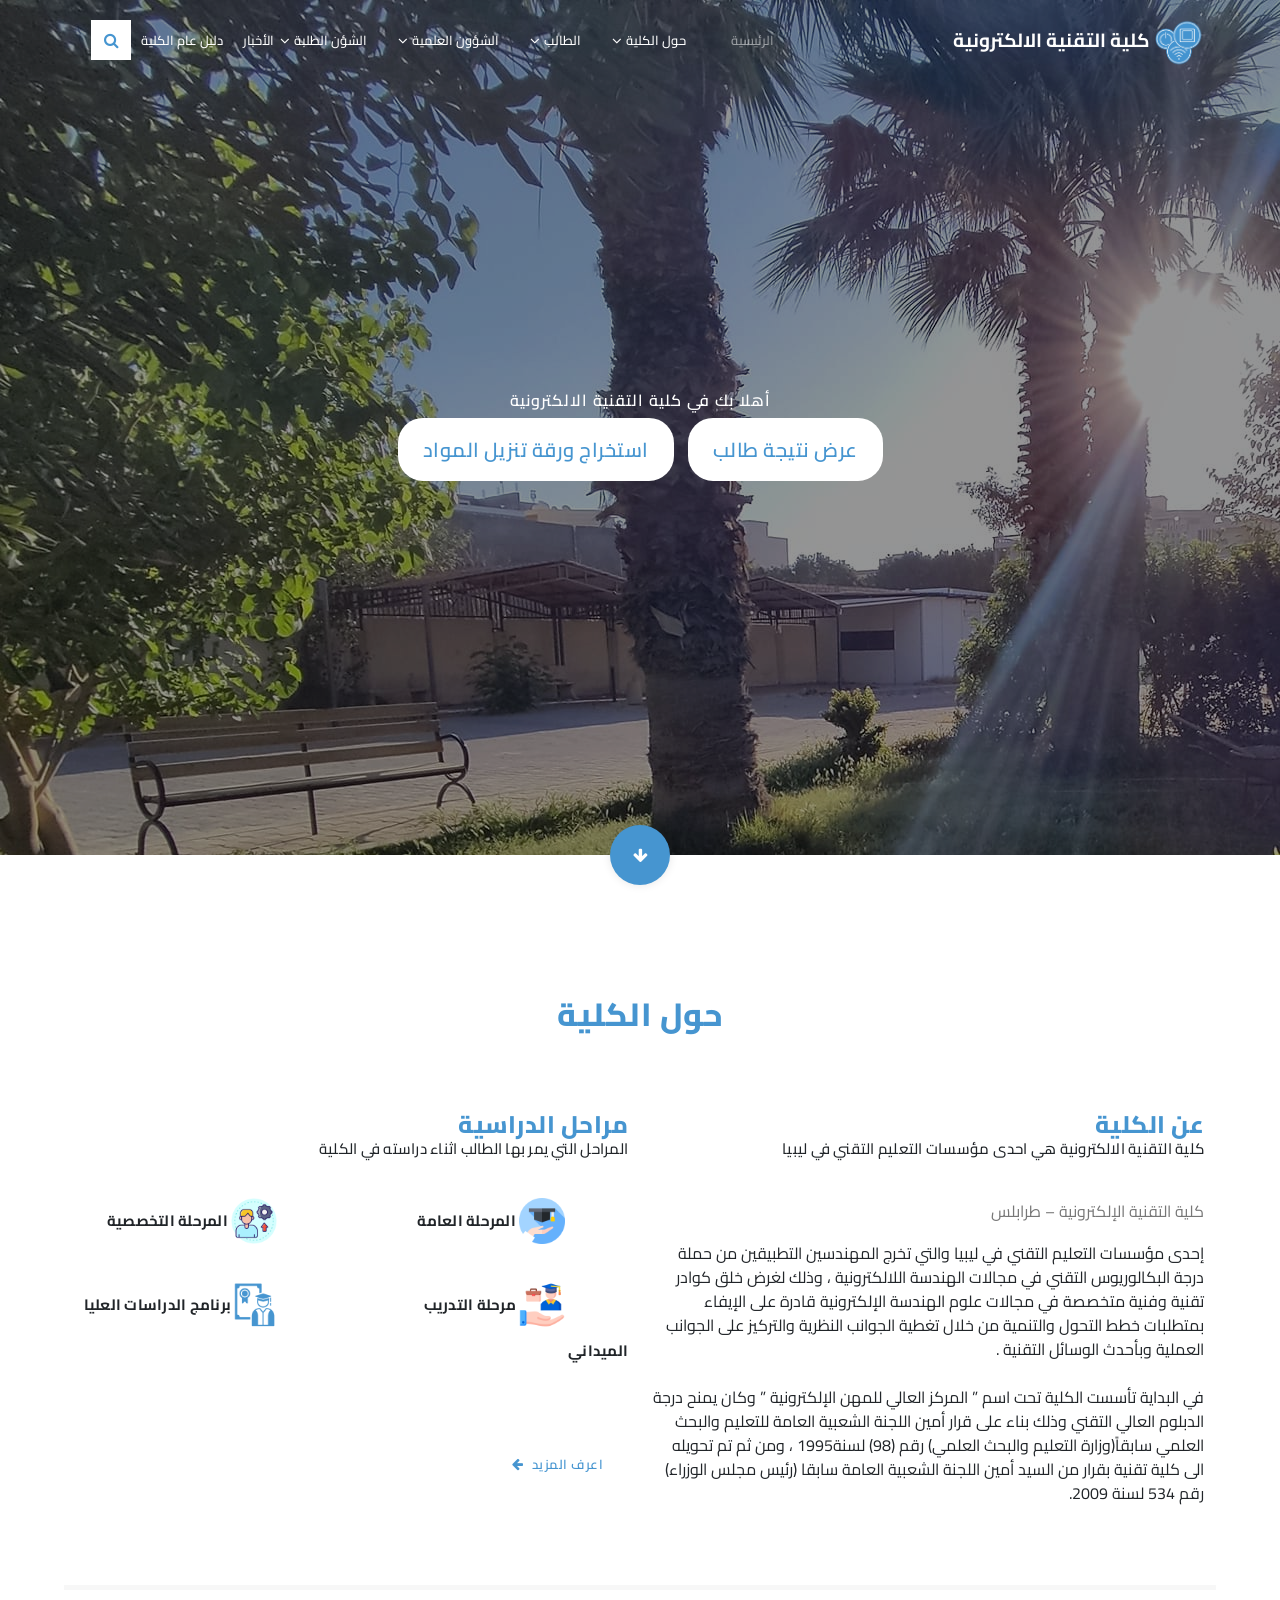
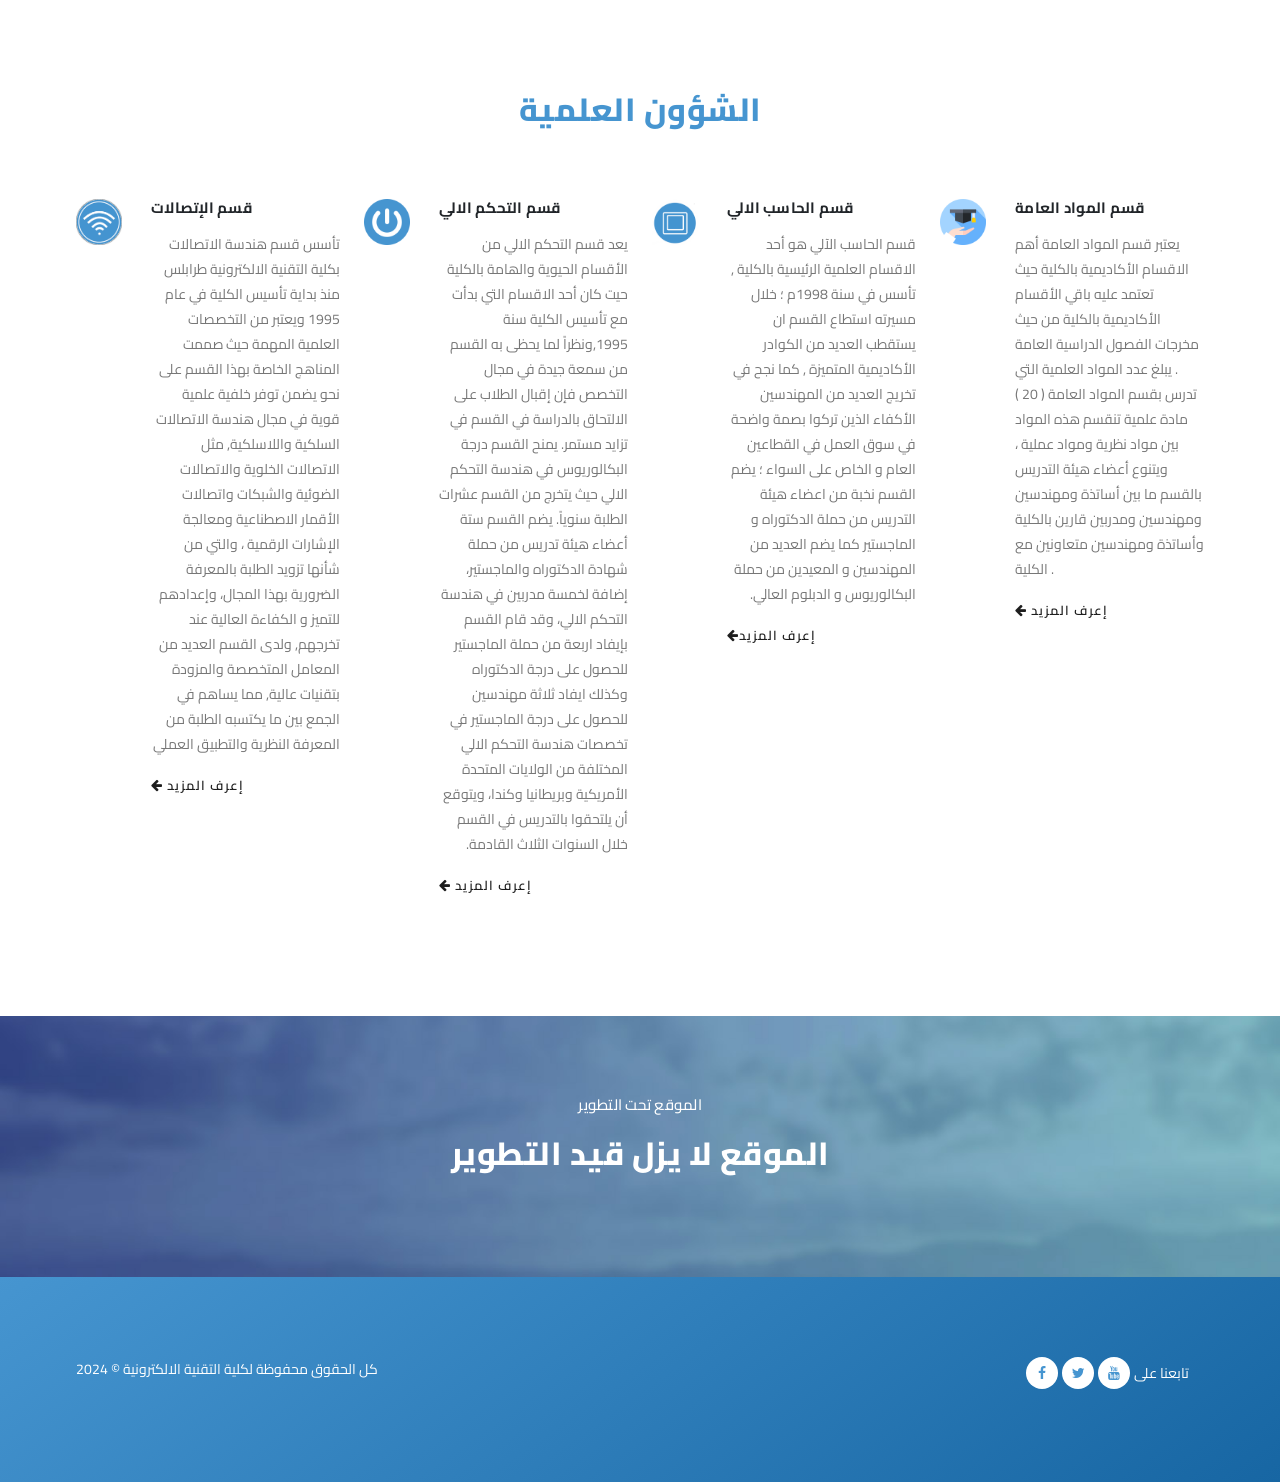
==== index.html @ 60a5c73d "upload the site to github" ====
<!DOCTYPE html>
<html lang="ar">
  <head>
    <meta charset="utf-8" />
    <meta name="viewport" content="width=device-width, initial-scale=1" />
    <meta http-equiv="x-ua-compatible" content="ie=edge" />

    <link
      rel="shortcut icon"
      href="./assets/images/deafult_images/cet_logo.ico"
      class="rounded-circle"
      type="image/x-icon" />
    <title>الصفحة الرئيسية</title>

    <!--  المهمة CSSملفات ال -->

    <link
      rel="stylesheet"
      type="text/css"
      href="./assets/css/font-awesome.css" />
    <link
      rel="stylesheet"
      type="text/css"
      href="./assets/css/bootstrap.min.css" />

    <link rel="stylesheet" href="./assets//css/owl-carousel.css" />
    <link rel="stylesheet" href="./assets//css/lightbox.css" />
    <link rel="stylesheet" href="./assets/css/style.css" />
  </head>

  <body>
    <style></style>
    <!-- بداية جزيئة الخاصة بتحميل الصفحة -->
    <div id="preloader">
      <div class="jumper">
        <div></div>
        <div></div>
        <div></div>
      </div>
    </div>

    <!-- و خاصية البحث  navbar بداية  -->
    <header class="header-area header-sticky">
      <div class="container">
        <div class="row">
          <div class="col-12">
            <nav class="main-nav">
              <!-- بداية القائمة  -->
              <!-- *****بداية اللوقو ***** -->
              <a href="index.html" class="logo">
                <img
                  src="./assets/images/deafult_images/cet_logo.png"
                  width="50"
                  class="p"
                  alt="شعار" />
                كلية التقنية الالكترونية
              </a>
              <!-- نهاية اللوقو -->
              <ul class="nav">
                <li class="scroll-to-section">
                  <a href="#top" class="active">الرئيسية</a>
                </li>
                <li class="submenu">
                  <a href="about.html">حول الكلية</a>
                  <ul>
                    <li><a href="#about">نبذة عن الكلية</a></li>
                    <li><a href="#projects">الكلية في صور</a></li>
                  </ul>
                </li>
                                <li class="submenu ml-5 mr-5">
                  <a href="#">الطالب</a>
                  <ul>
                    <li><a href="#"> عرض نتيجة طالب</a></li>
                    <li><a href="#">استخراج نموذج تنزيل المواد </a></li>
                  </ul>
                </li>

                <li class="submenu">
                  <a href="#">الشؤون العلمية</a>
                  <ul>
                    <li>
                      <a href="deparments-computer.html">قسم الحاسب الآلي</a>
                    </li>
                    <li>
                      <a href="deparments-control.html">قسم التحكم الآلي</a>
                    </li>
                    <li>
                      <a href="deparments-communications.html">قسم الإتصالات</a>
                    </li>
                    <li>
                      <a href="deparments-general.html">قسم المواد العامة</a>
                    </li>
                    <li>
                      <a href="deparments-grud.html"
                        >قسم المشاريع و التدريب الميداني</a
                      >
                    </li>
                  </ul>
                </li>
                <li class="submenu">
                  <a href="#">الشؤن الطلبة</a>
                  <ul>
                    <li>
                      <a href="about-students.html"
                        >تعريف بقسم الشؤون الطلابية</a
                      >
                    </li>

                    <li><a href="studentunion.html">إتحاد الطلبة</a></li>
                    <li><a href="GDSC.html"> نادي مطوري قوقل</a></li>
                    <li><a href="cetrobotics.html"> نادي الروبوتات</a></li>
                  </ul>
                </li>
                <li class="scroll-to-section">
                  <a href="news.html" class="">الأخبار</a>
                </li>
                <li class="scroll-to-section">
                  <a href="./assets/pdf/guide_lines.pdf" download
                    >دليل عام الكلية</a
                  >
                </li>

                <div class="search-icon">
                  <a href="#search"><i class="fa fa-search"></i></a>
                </div>
              </ul>
              <a class="menu-trigger">
                <span>Menu</span>
              </a>

              <!-- نهاية القائمة  -->
            </nav>
          </div>
        </div>
      </div>
    </header>
    <!-- بداية خاصية البحث -->

    <div id="search">
      <button type="button" class="close">×</button>
      <form action="#" method="get">
        <fieldset>
          <input
            type="search"
            name="q"
            placeholder="........ بحث"
            aria-label="Search through site content" />
        </fieldset>
        <fieldset>
          <button type="submit" class="main-button">بحث</button>
        </fieldset>
      </form>
    </div>
    <!-- نهاية خاصية البحث -->

    <!-- و خاصية البحث  navbar نهاية  -->

    <!--  بداية محتوى الرئيسي للصفحة  -->

    <!-- ***** بداية محتوى الصور المتحركة ***** -->
    <div class="main-banner header-text" id="top">
      <div class="Modern-Slider">
        <!-- Item -->
        <div class="item">
          <div class="img-fill">
            <img src="./assets/images/slide-11.jpg" alt="" loading="lazy" />
            <div class="img-overlay"></div>
            <div class="text-content">
              <h3>أهلا بك في كلية التقنية الالكترونية</h3>
              <a
                href="#"
                class="main-filled-button mt-3"
                >عرض نتيجة طالب</a
              >
              <a
                href="#"
                class="main-filled-button mt-3"
                >استخراج ورقة تنزيل المواد</a
              >
            </div>
          </div>
        </div>
        <!-- // Item -->
        <!-- Item -->
        <!-- <div class="item">
          <div class="img-fill">
            <img src="./assets/images/slide-14.jpg" alt="" />
            <div class="img-overlay"></div>
            <div class="text-content">
              <h3>أعرف المزيد عن الكلية</h3>
              <h5>كلية التقنية الالكترونية</h5>
              <a href="#about" class="main-filled-button">اعرف المزيد</a>
            </div>
          </div>
        </div> -->
        <!-- // Item -->
        <!-- Item -->
        <!-- <div class="item">
          <div class="img-fill">
            <img src="./assets/images/slide-10.jpg" alt="" />
            <div class="img-overlay"></div>
            <div class="text-content">
              <h3>كلية في صور</h3>
              <h5>تعرف على الكلية في الصور</h5>
              <a href="#projects" class="main-filled-button">اعرف المزيد</a>
            </div>
          </div>
        </div> -->
        <!-- // Item -->
      <!-- </div> -->
    </div>

    <div class="scroll-down scroll-to-section">
      <a href="#about"><i class="fa fa-arrow-down"></i></a>
    </div>
    <!-- ***** نهاية محتوى الصور المتحركة  ***** -->

    <!-- ***** بداية محتوى حول الكلية ***** -->
    <section class="section text-right" id="about" dir="rtl">
      <div class="container">
        <div class="section-heading text-center">
          <h2>حول الكلية</h2>
        </div>
        <br />
        <br />
        <div class="row">
          <div class="col-lg-6 col-md-6 col-xs-12">
            <div class="section-heading text-right">
              <h2 class="fs-4">عن الكلية</h2>
              <h6>
                كلية التقنية الالكترونية هي احدى مؤسسات التعليم التقني في ليبيا
              </h6>
            </div>
            <div class="right-text-content">
              <p class="text-inline">كلية التقنية الإلكترونية – طرابلس</p>
              إحدى مؤسسات التعليم التقني في ليبيا والتي تخرج المهندسين التطبيقين
              من حملة درجة البكالوريوس التقني في مجالات الهندسة اللالكترونية ،
              وذلك لغرض خلق كوادر تقنية وفنية متخصصة في مجالات علوم الهندسة
              الإلكترونية قادرة على الإيفاء بمتطلبات خطط التحول والتنمية من خلال
              تغطية الجوانب النظرية والتركيز على الجوانب العملية وبأحدث الوسائل
              التقنية .

              <br /><br />
              في البداية تأسست الكلية تحت اسم ” المركز العالي للمهن الإلكترونية
              ” وكان يمنح درجة الدبلوم العالي التقني وذلك بناء على قرار أمين
              اللجنة الشعبية العامة للتعليم والبحث العلمي سابقاً(وزارة التعليم
              والبحث العلمي) رقم (98) لسنة1995 ، ومن ثم تم تحويله الى كلية تقنية
              بقرار من السيد أمين اللجنة الشعبية العامة سابقا (رئيس مجلس
              الوزراء) رقم 534 لسنة 2009.
            </div>
          </div>
          <div class="col-lg-6 col-md-6 col-xs-12">
            <div class="left-text-content">
              <div class="row">
                <div class="section-heading text-right">
                  <h2 class="fs-4">مراحل الدراسية</h2>
                  <h6>المراحل التي يمر بها الطالب اثناء دراسته في الكلية</h6>
                </div>
                <div class="col-md-6 col-sm-6">
                  <div class="service-item">
                    <img src="./assets/images/graduation.png" alt="" />
                    <h4>‌ المرحلة العامة</h4>
                  </div>
                </div>
                <div class="col-md-6 col-sm-6">
                  <div class="service-item">
                    <img
                      src="./assets/images/personal-development.png"
                      alt="" />
                    <h4>‌ المرحلة التخصصية</h4>
                  </div>
                </div>
                <div class="col-md-6 col-sm-6">
                  <div class="service-item">
                    <img src="./assets/images/internship.png" alt="" />
                    <h4>‌ مرحلة التدريب الميداني</h4>
                  </div>
                </div>
                <div class="col-md-6 col-sm-6">
                  <div class="service-item">
                    <img src="./assets/images/graduate.png" alt="" />
                    <h4>برنامج الدراسات العليا</h4>
                  </div>
                </div>
                <div class="col-md-12">
                  <a href="about.html" class="main-button-icon">
                    اعرف المزيد <i class="fa fa-arrow-left"></i>
                  </a>
                </div>
              </div>
            </div>
          </div>
        </div>
      </div>
    </section>
    <!-- ***** بداية محتوى حول الكلية  ***** -->

    <!-- ***** بداية محتوى التخصصات الدراسية ***** -->
    <section class="section" id="features">
      <div class="container">
        <div class="section-heading text-center">
          <h2>الشؤون العلمية</h2>
        </div>
        <div class="row">
          <div
            class="col-lg-3 col-md-6 col-sm-12 col-xs-12"
            data-scroll-reveal="enter left move 30px over 0.6s after 0.4s">
            <div class="features-item">
              <div class="features-icon">
                <img src="./assets/images/comm_logo.png" alt="" />
              </div>
              <div class="features-content">
                <h4>قسم الإتصالات</h4>
                <p dir="rtl">
                  تأسس قسم هندسة الاتصالات بكلية التقنية الالكترونية طرابلس منذ
                  بداية تأسيس الكلية في عام 1995 ويعتبر من التخصصات العلمية
                  المهمة حيث صممت المناهج الخاصة بهذا القسم على نحو يضمن توفر
                  خلفية علمية قوية في مجال هندسة الاتصالات السلكية واللاسلكية,
                  مثل الاتصالات الخلوية والاتصالات الضوئية والشبكات واتصالات
                  الأقمار الاصطناعية ومعالجة الإشارات الرقمية ، والتي من شأنها
                  تزويد الطلبة بالمعرفة الضرورية بهذا المجال، وإعدادهم للتميز و
                  الكفاءة العالية عند تخرجهم, ولدى القسم العديد من المعامل
                  المتخصصة والمزودة بتقنيات عالية, مما يساهم في الجمع بين ما
                  يكتسبه الطلبة من المعرفة النظرية والتطبيق العملي
                </p>
                <a
                  href="deparments-communications.html"
                  class="text-button-icon">
                  <i class="fa fa-arrow-left"></i> إعرف المزيد
                </a>
              </div>
            </div>
          </div>
          <div
            class="col-lg-3 col-md-6 col-sm-12 col-xs-12"
            data-scroll-reveal="enter bottom move 30px over 0.6s after 0.4s">
            <div class="features-item">
              <div class="features-icon">
                <img src="./assets/images/contorl_logo.png" alt="" />
              </div>
              <div class="features-content">
                <h4>قسم التحكم الالي</h4>
                <p dir="rtl">
                  يعد قسم التحكم الالي من الأقسام الحيوية والھامة بالكلية حيت
                  كان أحد الاقسام التي بدأت مع تأسيس الكلية سنة 1995,ونظراً لما
                  يحظى به القسم من سمعة جيدة في مجال التخصص فإن إقبال الطلاب على
                  الالتحاق بالدراسة في القسم في تزايد مستمر. يمنح القسم درجة
                  البكالوريوس في هندسة التحكم الالي حيث يتخرج من القسم عشرات
                  الطلبة سنوياً. يضم القسم ستة أعضاء هيئة تدريس من حملة شهادة
                  الدكتوراه والماجستير، إضافة لخمسة مدربين في هندسة التحكم
                  الالي، وقد قام القسم بإيفاد اربعة من حملة الماجستير للحصول على
                  درجة الدكتوراه وكذلك ايفاد ثلاثة مهندسين للحصول على درجة
                  الماجستير في تخصصات هندسة التحكم الالي المختلفة من الولايات
                  المتحدة الأمريكية وبريطانيا وكندا، ويتوقع أن يلتحقوا بالتدريس
                  في القسم خلال السنوات الثلاث القادمة.
                </p>
                <a href="deparments-control.html" class="text-button-icon">
                  <i class="fa fa-arrow-left"></i> إعرف المزيد
                </a>
              </div>
            </div>
          </div>
          <div
            class="col-lg-3 col-md-6 col-sm-12 col-xs-12"
            data-scroll-reveal="enter right move 30px over 0.6s after 0.4s">
            <div class="features-item">
              <div class="features-icon">
                <img src="./assets/images/computer_deparment.png" alt="" />
              </div>
              <div class="features-content">
                <h4>قسم الحاسب الالي</h4>
                <p dir="rtl">
                  قسم الحاسب الآلي هو أحد الاقسام العلمية الرئيسية بالكلية ,
                  تأسس في سنة 1998م ؛ خلال مسيرته استطاع القسم ان يستقطب العديد
                  من الكوادر الأكاديمية المتميزة , كما نجح في تخريج العديد من
                  المهندسين الأكفاء الذين تركوا بصمة واضحة في سوق العمل في
                  القطاعين العام و الخاص على السواء ؛ يضم القسم نخبة من اعضاء
                  هيئة التدريس من حملة الدكتوراه و الماجستير كما يضم العديد من
                  المهندسين و المعيدين من حملة البكالوريوس و الدبلوم العالي.
                </p>
                <a href="deparments-computer.html" class="text-button-icon">
                  <i class="fa fa-arrow-left"></i>إعرف المزيد
                </a>
              </div>
            </div>
          </div>
          <div
            class="col-lg-3 col-md-6 col-sm-12 col-xs-12"
            data-scroll-reveal="enter right move 30px over 0.6s after 0.4s">
            <div class="features-item">
              <div class="features-icon">
                <img src="./assets/images/graduation.png" alt="" />
              </div>
              <div class="features-content">
                <h4>قسم المواد العامة</h4>
                <p>
                  يعتبر قسم المواد العامة أهم الاقسام الأكاديمية بالكلية حيث
                  تعتمد عليه باقي الأقسام الأكاديمية بالكلية من حيث مخرجات
                  الفصول الدراسية العامة . يبلغ عدد المواد العلمية التي تدرس
                  بقسم المواد العامة ( 20 ) مادة علمية تنقسم هذه المواد بين مواد
                  نظرية ومواد عملية ، ويتنوع أعضاء هيئة التدريس بالقسم ما بين
                  أساتذة ومهندسين ومهندسين ومدربين قارين بالكلية وأساتذة
                  ومهندسين متعاونين مع الكلية .
                </p>
                <a href="deparments-general.html" class="text-button-icon">
                  <i class="fa fa-arrow-left"></i> إعرف المزيد
                </a>
              </div>
            </div>
          </div>
        </div>
      </div>
    </section>
    <!-- ***** نهاية محتوى التخصصات الدراسية  ***** -->

    <!-- ***** بداية محتوى نشرة الكلية ***** -->
    <section class="section" id="subscribe">
      <div class="container">
        <div class="row">
          <div class="col-lg-8 offset-lg-2">
            <div class="section-heading">
              <h6>الموقع تحت التطوير</h6>
              <h2>الموقع لا يزل قيد التطوير </h2>
            </div>
          </div>
        </div>
      </div>
    </section>
    <!-- ***** نهاية محتوى نشرة الكلية ***** -->
    <!--
    
    <!-- ***** بداية محتوى الكلية في صور ***** -->
    <!-- <section class="section" id="projects">
      <div class="container">
        <div class="row" dir="rtl">
          <div class="col-lg-3">
            <div class="section-heading">
              <h2>الكلية في صور</h2>
            </div>
            <div class="filters">
              <ul>
                <li class="active" data-filter="*">كل الصور</li>
                <li data-filter=".des">الخارجية</li>
                <li data-filter=".dev">الداخلية</li>
                <li data-filter=".gra">المعامل</li>
                <li data-filter=".tsh">المكاتب</li>
              </ul>
            </div>
          </div>
          <div class="col-lg-9">
            <div class="filters-content">
              <div class="row grid">
                <div class="col-lg-4 col-md-4 col-sm-6 col-xs-12 all des">
                  <div class="item">
                    <a
                      href="./assets/images/slide-10.jpg"
                      data-lightbox="image-1"
                      data-title="كلية في صور"
                      ><img src="./assets/images/slide-10.jpg" alt=""
                    /></a>
                  </div>
                </div>
                <div class="col-lg-4 col-md-4 col-sm-6 col-xs-12 all des">
                  <div class="item">
                    <a
                      href="./assets/images/slide-11.jpg"
                      data-lightbox="image-1"
                      data-title="كلية في صور"
                      ><img src="./assets/images/slide-11.jpg" alt=""
                    /></a>
                  </div>
                </div>
                <div class="col-lg-4 col-md-4 col-sm-6 col-xs-12 all des">
                  <div class="item">
                    <a
                      href="./assets/images/slide-12.jpg"
                      data-lightbox="image-1"
                      data-title="كلية في صور"
                      ><img src="./assets/images/slide-12.jpg" alt=""
                    /></a>
                  </div>
                </div>
                <div class="col-lg-4 col-md-4 col-sm-6 col-xs-12 all des">
                  <div class="item">
                    <a
                      href="./assets/images/slide-13.jpg"
                      data-lightbox="image-1"
                      data-title="الكلية في صور "
                      ><img src="./assets/images/slide-13.jpg" alt=""
                    /></a>
                  </div>
                </div>
                <div class="col-lg-4 col-md-4 col-sm-6 col-xs-12 all des">
                  <div class="item">
                    <a
                      href="./assets/images/slide-14.jpg"
                      data-lightbox="image-1"
                      data-title="الكلية في صور"
                      ><img src="./assets/images/slide-14.jpg" alt=""
                    /></a>
                  </div>
                </div>
                <div class="col-lg-4 col-md-4 col-sm-6 col-xs-12 all des">
                  <div class="item">
                    <a
                      href="./assets/images/slide-15.jpg"
                      data-lightbox="image-1"
                      data-title="الكلية في الصور"
                      ><img src="./assets/images/slide-15.jpg" alt=""
                    /></a>
                  </div>
                </div>
                <div class="col-lg-4 col-md-4 col-sm-6 col-xs-12 all des">
                  <div class="item">
                    <a
                      href="./assets/images/slide-16.jpg"
                      data-lightbox="image-1"
                      data-title="الكلية في صور"
                      ><img src="./assets/images/slide-16.jpg" alt=""
                    /></a>
                  </div>
                </div>
                <div class="col-lg-4 col-md-4 col-sm-6 col-xs-12 all des">
                  <div class="item">
                    <a
                      href="./assets/images/slide-08.jpg"
                      data-lightbox="image-1"
                      data-title="الكلية في الصور"
                      ><img src="./assets/images/slide-08.jpg" alt=""
                    /></a>
                  </div>
                </div>
                <div class="col-lg-4 col-md-4 col-sm-6 col-xs-12 all dev">
                  <div class="item">
                    <a
                      href="./assets/images/library-3.jpg"
                      data-lightbox="image-1"
                      data-title="الكلية في الصور"
                      ><img src="./assets/images/library-3.jpg" alt=""
                    /></a>
                  </div>
                </div>
                <div class="col-lg-4 col-md-4 col-sm-6 col-xs-12 all dev">
                  <div class="item">
                    <a
                      href="./assets/images/inside-1.jpg"
                      data-lightbox="image-1"
                      data-title="الكلية في الصور"
                      ><img src="./assets/images/inside-1.jpg" alt=""
                    /></a>
                  </div>
                </div>
                <div class="col-lg-4 col-md-4 col-sm-6 col-xs-12 all gra">
                  <div class="item">
                    <a
                      href="./assets/images/lap-1.jpg"
                      data-lightbox="image-1"
                      data-title="الكلية في الصور"
                      ><img src="./assets/images/lap-1.jpg" alt=""
                    /></a>
                  </div>
                </div>
                <div class="col-lg-4 col-md-4 col-sm-6 col-xs-12 all gra">
                  <div class="item">
                    <a
                      href="./assets/images/lap-2.jpg"
                      data-lightbox="image-1"
                      data-title="الكلية في الصور"
                      ><img src="./assets/images/lap-2.jpg" alt=""
                    /></a>
                  </div>
                </div>
                <div class="col-lg-4 col-md-4 col-sm-6 col-xs-12 all tsh">
                  <div class="item">
                    <a
                      href="./assets/images/office-1.jpg"
                      data-lightbox="image-1"
                      data-title="الكلية في الصور"
                      ><img src="./assets/images/office-1.jpg" alt=""
                    /></a>
                  </div>
                </div>
                <div class="col-lg-4 col-md-4 col-sm-6 col-xs-12 all tsh">
                  <div class="item">
                    <a
                      href="./assets/images/office-2.jpg"
                      data-lightbox="image-1"
                      data-title="الكلية في الصور"
                      ><img src="./assets/images/office-2.jpg" alt=""
                    /></a>
                  </div>
                </div>
                <div class="col-lg-4 col-md-4 col-sm-6 col-xs-12 all tsh">
                  <div class="item">
                    <a
                      href="./assets/images/office-3.jpg"
                      data-lightbox="image-1"
                      data-title="الكلية في الصور"
                      ><img src="./assets/images/office-3.jpg" alt=""
                    /></a>
                  </div>
                </div>
                <div class="col-lg-4 col-md-4 col-sm-6 col-xs-12 all tsh">
                  <div class="item">
                    <a
                      href="./assets/images/office-4.jpg"
                      data-lightbox="image-1"
                      data-title="الكلية في الصور"
                      ><img src="./assets/images/office-4.jpg" alt=""
                    /></a>
                  </div>
                </div>
                <div class="col-lg-4 col-md-4 col-sm-6 col-xs-12 all tsh">
                  <div class="item">
                    <a
                      href="./assets/images/office-5.jpg"
                      data-lightbox="image-1"
                      data-title="الكلية في الصور"
                      ><img src="./assets/images/office-5.jpg" alt=""
                    /></a>
                  </div>
                </div>
              </div>
            </div>
          </div>
        </div>
      </div>
    </section> -->
    <!-- ***** نهاية محتوى الكلية في صور ***** -->

    <!-- ***** بداية محتوى الاخبار ***** -->
    <!-- <section class="section" id="news">
      <div class="container">
        <div class="row">
          <div class="col-lg-12">
            <div class="section-heading">
              <h6>الاخبار</h6>
              <h2>اخر الاخبار</h2>
            </div>
          </div>
          <div
            class="col-lg-12 col-md-12 col-sm-12 mobile-bottom-fix-big"
            data-scroll-reveal="enter left move 30px over 0.6s after 0.4s">
            <div class="owl-carousel owl-theme">
              <a href="news-page.html">
                <div class="item author-item">
                  <div class="member-thumb">
                    <img src="./assets/images/news/news-1.jpg" alt="" />
                    <div class="hover-effect">
                      <div class="hover-content">
                        <ul>
                          <h2 class="text-white">الاطلاع على الخبر</h2>
                        </ul>
                      </div>
                    </div>
                  </div>
                  <h4>إعلان امتحان تصميم مواقع الويب</h4>
                  <span style="font-size: 20px">
                    اعلان قسم الدراسة و الامتحانات يعلن عن موعد امتحان النصفي
                    لمادة تصميم مواقع الويب
                  </span>
                </div>
              </a>
              <a href="news-page.html">
                <div class="item author-item">
                  <div class="member-thumb">
                    <img src="./assets/images/news/news-2.jpg" alt="" />
                    <div class="hover-effect">
                      <div class="hover-content">
                        <ul>
                          <h2 class="text-white">الاطلاع على الخبر</h2>
                        </ul>
                      </div>
                    </div>
                  </div>
                  <h4>إعلان الحضور</h4>
                  <span style="font-size: 20px">
                    على الطلبة المدرجة أرقام قيدهم ضرورة الحضور لقسم التحكم
                    الالي السبت 31/8/2024 الساعة 12:00 صباحا
                  </span>
                </div>
              </a>
              <a href="news-page.html">
                <div class="item author-item">
                  <div class="member-thumb">
                    <img src="./assets/images/news/news-3.jpg" alt="" />
                    <div class="hover-effect">
                      <div class="hover-content">
                        <ul>
                          <h2 class="text-white">الاطلاع على الخبر</h2>
                        </ul>
                      </div>
                    </div>
                  </div>
                  <h4>إعلان المحاضرة</h4>
                  <span style="font-size: 20px"> </span>
                </div>
              </a>
            </div>
          </div>
        </div>
      </div>
    </section> -->
    <!-- ***** نهاية محتوى الاخبار ***** -->

    <!-- ***** بداية محتوى اتصل بنا ***** -->
    <!-- <section class="section" id="contact-us">
      <div class="container">
        <div class="row" dir="rtl">
          <div class="col-lg-4 col-md-4 col-xs-12">
            <div class="left-text-content">
              <div class="section-heading">
                <h6>إتصل بنا</h6>
                <h2>لا تتردد في البقاء على اتصال معنا</h2>
              </div>
              <ul class="contact-info">
                <li>
                  1638 360 21 +218
                  <img src="./assets/images/contact-us.png" alt="" />
                </li>
                <li>
                  info@cet.edu.ly
                  <img src="./assets/images/mail.png" alt="" />
                </li>
                <li>
                  cet.edu.ly
                  <a href="https://cet.edu.ly/"
                    ><img src="./assets/images/world-wide-web.png" alt=""
                  /></a>
                </li>
              </ul>
            </div>
          </div>
          <div class="col-lg-8 col-md-8 col-xs-12">
            <div class="contact-form">
              <form id="contact" action="" method="get">
                <div class="row">
                  <div class="col-md-6 col-sm-12">
                    <fieldset>
                      <input
                        name="name"
                        type="text"
                        id="name"
                        placeholder="الرجاء الادخال اسمك"
                        required="" />
                    </fieldset>
                  </div>
                  <div class="col-md-6 col-sm-12">
                    <fieldset>
                      <input
                        name="phone"
                        type="text"
                        id="phone"
                        placeholder="الرجاء ادخال رقم الهاتفك"
                        required="" />
                    </fieldset>
                  </div>
                  <div class="col-md-6 col-sm-12">
                    <fieldset>
                      <input
                        name="email"
                        type="email"
                        placeholder="بريدك الالكتروني"
                        required="" />
                    </fieldset>
                  </div>
                  <div class="col-md-6 col-sm-12">
                    <fieldset>
                      <input
                        name="subject"
                        type="text"
                        id="subject"
                        placeholder="عنوان الرسالة" />
                    </fieldset>
                  </div>
                  <div class="col-lg-12">
                    <fieldset>
                      <textarea
                        name="message"
                        rows="6"
                        id="message"
                        placeholder="محتوى الرسالة"
                        required=""></textarea>
                    </fieldset>
                  </div>
                  <div class="col-lg-12">
                    <fieldset>
                      <button type="submit" class="main-button-icon">
                        إرسال الان <i class="fa fa-arrow-left"></i>
                      </button>
                    </fieldset>
                  </div>
                </div>
              </form>
            </div>
          </div>
        </div>
      </div>
    </section> -->
    <!-- ***** نهاية محتوى اتصل بنا ***** -->
    
    <!-- نهاية محتوى الرئيسي للصفحة  -->

    <!-- بداية الفوتر  -->
    <footer>
      <div class="container">
        <div class="row">
          <div class="col-lg-6 col-xs-12">
            <div class="left-text-content">
              <p>
                كل الحقوق محفوظة لكلية التقنية الالكترونية &copy;
                <a rel="nofollow noopener" href="https://facebook.com">2024</a>
              </p>
            </div>
          </div>
          <div class="col-lg-6 col-xs-12">
            <div class="right-text-content">
              <ul class="social-icons">
                <li>
                  <a rel="nofollow" href="https://www.facebook.com/cet.edu.ly"
                    ><i class="fa fa-facebook"></i
                  ></a>
                </li>
                <li>
                  <a rel="nofollow" href="#"><i class="fa fa-twitter"></i></a>
                </li>
                <li>
                  <a
                    rel="nofollow"
                    href="https://www.youtube.com/@cetonlinelectures9037/featured"
                    ><i class="fa fa-youtube"></i
                  ></a>
                </li>
                <li>
                  <p>تابعنا على</p>
                </li>
              </ul>
            </div>
          </div>
        </div>
      </div>
    </footer>
    <!-- نهاية الفوتر -->

    <!--بداية النافذة الخاصة لتسجيل الدخول-->
    <div
      class="modal fade"
      id="loginModal"
      tabindex="-1"
      aria-labelledby="loginModalLabel"
      aria-hidden="true">
      <div class="modal-dialog modal-dialog-centered modal-xl">
        <div class="modal-content card border-light-subtle shadow-sm" dir="rtl">
          <div class="row g-0">
            <div
              class="col-12 col-md-6 d-flex align-items-center justify-content-center">
              <div class="col-12 col-lg-11 col-xl-10">
                <div class="card-body p-3 p-md-4 p-xl-5">
                  <div class="row">
                    <div class="col-12">
                      <div class="mb-5">
                        <div class="text-center mb-4">
                          <a href="#!">
                            <img
                              src="./assets/images/cet_logo_banner.png"
                              alt="شعار الكلية"
                              width="100%"
                              height="100%" />
                          </a>
                        </div>
                        <h4 class="text-center">اهلا بعودتك من جديد</h4>
                      </div>
                    </div>
                  </div>
                  <div class="row">
                    <div class="col-12">
                      <div class="d-flex gap-3 flex-column">
                        <a href="#!" class="btn btn-lg btn-outline-dark">
                          <span class="ms-2 fs-6">التسجيل عن طريق جوجل </span>
                          <svg
                            xmlns="http://www.w3.org/2000/svg"
                            width="16"
                            height="16"
                            fill="currentColor"
                            class="bi bi-google"
                            viewBox="0 0 16 16">
                            <path
                              d="M15.545 6.558a9.42 9.42 0 0 1 .139 1.626c0 2.434-.87 4.492-2.384 5.885h.002C11.978 15.292 10.158 16 8 16A8 8 0 1 1 8 0a7.689 7.689 0 0 1 5.352 2.082l-2.284 2.284A4.347 4.347 0 0 0 8 3.166c-2.087 0-3.86 1.408-4.492 3.304a4.792 4.792 0 0 0 0 3.063h.003c.635 1.893 2.405 3.301 4.492 3.301 1.078 0 2.004-.276 2.722-.764h-.003a3.702 3.702 0 0 0 1.599-2.431H8v-3.08h7.545z" />
                          </svg>
                        </a>
                      </div>
                      <p class="text-center mt-4 mb-5">
                        او قم بتسجيل الدخول عبر
                      </p>
                    </div>
                  </div>
                  <form action="" method="POST">
                    <p class="hidden" id="stautsMsg"></p>
                    <div class="row gy-3 overflow-hidden">
                      <div class="col-12">
                        <div class="form-floating mb-3">
                          <input
                            type="text"
                            class="form-control"
                            name="username"
                            id="username"
                            placeholder="Mohamed_20"
                            required />
                          <label for="username" class="form-label"
                            >اسم المستخدم
                          </label>
                        </div>
                      </div>
                      <div class="col-12">
                        <div class="form-floating mb-3">
                          <input
                            type="password"
                            class="form-control"
                            name="password"
                            id="password"
                            value=""
                            placeholder="Password"
                            required />
                          <label for="password" class="form-label"
                            >كلمة المرور</label
                          >
                        </div>
                      </div>
                      <div class="col-12">
                        <div class="form-check">
                          <input
                            class="form-check-input"
                            type="checkbox"
                            value=""
                            name="remember_me"
                            id="remember_me" />
                          <label
                            class="form-check-label text-secondary"
                            for="remember_me">
                            احتفظ ببيانات تسجيل الدخول
                          </label>
                        </div>
                      </div>
                      <div class="col-12">
                        <div class="d-grid">
                          <button
                            class="btn btn-outline-primary btn-lg"
                            id="submitBtn"
                            type="submit">
                            تسجيل الدخول
                          </button>
                        </div>
                      </div>
                    </div>
                  </form>
                  <div class="row">
                    <div class="col-12">
                      <div
                        class="d-flex gap-2 gap-md-4 flex-column flex-md-row justify-content-md-center mt-5">
                        <a href="#!" class="link-secondary text-decoration-none"
                          >نسيت كلمة المرور ؟
                        </a>
                      </div>
                    </div>
                  </div>
                </div>
              </div>
            </div>
            <div class="col-12 col-md-6">
              <button
                type="button"
                class="btn-close bg-white position-absolute top-0 start-0 m-3"
                data-bs-dismiss="modal"
                aria-label="Close"></button>
              <img
                class="img-fluid rounded-start w-100 h-100 object-fit-cover"
                loading="lazy"
                src="./assets/images/slide-14.jpg"
                alt="اهلا بعودتك " />
            </div>
          </div>
        </div>
      </div>
    </div>
    <!--نهاية النافذة الخاصة لتسجيل الدخول-->

    <!-- jQuery -->
    <script src="./assets/js/jquery-2_1_0_min.js"></script>

    <!-- Bootstrap -->

    <script src="./assets/js/bootstrap.bundle.min.js"></script>
    <script src="./assets/js/popper.js"></script>
    <!-- Plugins -->
    <script src="./assets/js/owl-carousel.js"></script>
    <script src="./assets/js/scrollreveal_min.js"></script>
    <script src="./assets/js/waypoints_min.js"></script>
    <script src="./assets/js/jquery_counterup_min.js"></script>
    <script src="./assets/js/imgfix_min.js"></script>
    <script src="./assets/js/slick.js"></script>
    <script src="./assets/js/lightbox.js"></script>
    <script src="./assets/js/isotope.js"></script>

    <!-- Global Init -->
    <script src="./assets/js/custom.js"></script>
  </body>
</html>
---- assets/css/owl-carousel.css ----
/**
 * Owl Carousel v2.3.4
 * Copyright 2013-2018 David Deutsch
 * Licensed under: SEE LICENSE IN https://github.com/OwlCarousel2/OwlCarousel2/blob/master/LICENSE
 */
/*
 *  Owl Carousel - Core
 */
.owl-carousel {
  display: none;
  width: 100%;
  -webkit-tap-highlight-color: transparent;
  /* position relative and z-index fix webkit rendering fonts issue */
  position: relative;
  z-index: 1; }
  .owl-carousel .owl-stage {
    position: relative;
    -ms-touch-action: pan-Y;
    touch-action: manipulation;
    -moz-backface-visibility: hidden;
    /* fix firefox animation glitch */ }
  .owl-carousel .owl-stage:after {
    content: ".";
    display: block;
    clear: both;
    visibility: hidden;
    line-height: 0;
    height: 0; }
  .owl-carousel .owl-stage-outer {
    position: relative;
    overflow: hidden;
    /* fix for flashing background */
    -webkit-transform: translate3d(0px, 0px, 0px); }
  .owl-carousel .owl-wrapper,
  .owl-carousel .owl-item {
    -webkit-backface-visibility: hidden;
    -moz-backface-visibility: hidden;
    -ms-backface-visibility: hidden;
    -webkit-transform: translate3d(0, 0, 0);
    -moz-transform: translate3d(0, 0, 0);
    -ms-transform: translate3d(0, 0, 0); }
  .owl-carousel .owl-item {
    position: relative;
    min-height: 1px;
    float: left;
    -webkit-backface-visibility: hidden;
    -webkit-tap-highlight-color: transparent;
    -webkit-touch-callout: none; }
  .owl-carousel .owl-item img {
    display: block;
    width: 100%; }
  .owl-carousel .owl-nav.disabled,
  .owl-carousel .owl-dots.disabled {
    display: none; }
  .owl-carousel .owl-nav .owl-prev,
  .owl-carousel .owl-nav .owl-next,
  .owl-carousel .owl-dot {
    cursor: pointer;
    -webkit-user-select: none;
    -khtml-user-select: none;
    -moz-user-select: none;
    -ms-user-select: none;
    user-select: none; }
  .owl-carousel .owl-nav button.owl-prev,
  .owl-carousel .owl-nav button.owl-next,
  .owl-carousel button.owl-dot {
    background: none;
    color: inherit;
    border: none;
    padding: 0 !important;
    font: inherit; }
  .owl-carousel.owl-loaded {
    display: block; }
  .owl-carousel.owl-loading {
    opacity: 0;
    display: block; }
  .owl-carousel.owl-hidden {
    opacity: 0; }
  .owl-carousel.owl-refresh .owl-item {
    visibility: hidden; }
  .owl-carousel.owl-drag .owl-item {
    -ms-touch-action: pan-y;
        touch-action: pan-y;
    -webkit-user-select: none;
    -moz-user-select: none;
    -ms-user-select: none;
    user-select: none; }
  .owl-carousel.owl-grab {
    cursor: move;
    cursor: grab; }
  .owl-carousel.owl-rtl {
    direction: rtl; }
  .owl-carousel.owl-rtl .owl-item {
    float: right; }

/* No Js */
.no-js .owl-carousel {
  display: block; }

/*
 *  Owl Carousel - Animate Plugin
 */
.owl-carousel .animated {
  animation-duration: 1000ms;
  animation-fill-mode: both; }

.owl-carousel .owl-animated-in {
  z-index: 0; }

.owl-carousel .owl-animated-out {
  z-index: 1; }

.owl-carousel .fadeOut {
  animation-name: fadeOut; }

@keyframes fadeOut {
  0% {
    opacity: 1; }
  100% {
    opacity: 0; } }

/*
 * 	Owl Carousel - Auto Height Plugin
 */
.owl-height {
  transition: height 500ms ease-in-out; }

/*
 * 	Owl Carousel - Lazy Load Plugin
 */
.owl-carousel .owl-item {
  /**
			This is introduced due to a bug in IE11 where lazy loading combined with autoheight plugin causes a wrong
			calculation of the height of the owl-item that breaks page layouts
		 */ }
  .owl-carousel .owl-item .owl-lazy {
    opacity: 0;
    transition: opacity 400ms ease; }
  .owl-carousel .owl-item .owl-lazy[src^=""], .owl-carousel .owl-item .owl-lazy:not([src]) {
    max-height: 0; }
  .owl-carousel .owl-item img.owl-lazy {
    transform-style: preserve-3d; }

/*
 * 	Owl Carousel - Video Plugin
 */
.owl-carousel .owl-video-wrapper {
  position: relative;
  height: 100%;
  background: #000; }

.owl-carousel .owl-video-play-icon {
  position: absolute;
  height: 80px;
  width: 80px;
  left: 50%;
  top: 50%;
  margin-left: -40px;
  margin-top: -40px;
  background: url("owl.video.play.png") no-repeat;
  cursor: pointer;
  z-index: 1;
  -webkit-backface-visibility: hidden;
  transition: transform 100ms ease; }

.owl-carousel .owl-video-play-icon:hover {
  -ms-transform: scale(1.3, 1.3);
      transform: scale(1.3, 1.3); }

.owl-carousel .owl-video-playing .owl-video-tn,
.owl-carousel .owl-video-playing .owl-video-play-icon {
  display: none; }

.owl-carousel .owl-video-tn {
  opacity: 0;
  height: 100%;
  background-position: center center;
  background-repeat: no-repeat;
  background-size: contain;
  transition: opacity 400ms ease; }

.owl-carousel .owl-video-frame {
  position: relative;
  z-index: 1;
  height: 100%;
  width: 100%; }
---- assets/css/style.css ----
/*
*/

/* ---------------------------------------------
جدول محتويات التنسيقات
------------------------------------------------
01. "font & reset css"  Cssالخط و اعادة تعين خصائص ال
02. "global styles" التنسيقات العامة
03. "header" الهيدر و محتوياته 
04. "banner" تنسيق الخاص بقسم الصور المتحركة
05> "about" التنسيق الخاص بحول الكلية
06. "features" التنسيق الخاص بقسم الشؤون العلمية  
07. "news" التنسيق الخاص بقسم الاخبار 
08. "contact" التنسيق الخاص بقسم التواصل معنا
09. "footer" التنسيق الخاص بقسم الفوتر 
10. "preloader" التنسيق الخاص بجزئية تحميل الصفحة
11. "search" التنسيق الخاص بجزيئة البحث 
12. "portfolio" التنسيق الخاص بقسم الكلية في صور



--------------------------------------------- */

/* 
---------------------------------------------
font & reset css
--------------------------------------------- 
*/



/* 
---------------------------------------------
reset
--------------------------------------------- 
*/

@import url('https://fonts.googleapis.com/css2?family=Cairo:wght@200..1000&display=swap');
* {
  margin: 0;
  padding: 0;
  border: 0;
  outline: 0;
  box-sizing: border-box;
font-family: "Cairo", sans-serif;
  font-optical-sizing: auto;
  font-weight: ;
  font-style: normal;
  font-variation-settings:"slnt" 0;
}
}

.clearfix:after {
  content: ".";
  display: block;
  clear: both;
  visibility: hidden;
  line-height: 0;
  height: 0;
}

.clearfix {
  display: inline-block;
}

html[xmlns] .clearfix {
  display: block;
}

* html .clearfix {
  height: 1%;
}

ul,
li {
  padding: 0;
  margin: 0;
  list-style: none;
}

header,
nav,
section,
article,
aside,
footer,
hgroup {
  display: block;
}



a {
  text-decoration: none !important;
}


p {
  font-size: 14px;
  line-height: 25px;
  color: #777;
  /* font-family is inherited from body */
}

@font-face {
  font-family: 'Mothanna-Bold';
  src: url('../fonts/mothanna_0_02/Mothanna-Bold.ttf') format('truetype');
  font-weight: normal;
  font-style: normal;
}

body {
  font-family: 'Mothanna-Bold', sans-serif;
  /* Apply the font to the body */
}

/* 
---------------------------------------------
global styles
--------------------------------------------- 
*/

.text-right {
  text-align: right;
}

.bg-cet {
  background-color: #4695d0;
  color: white;
}

.text-center {
  text-align: center;
}

::selection {
  background: #4695d0;
  color: #fff;
}

::-moz-selection {
  background: #4695d0;
  color: #fff;
}

@media (max-width: 991px) {

  html,
  body {
    overflow-x: hidden;
  }



  .mobile-top-fix {
    margin-top: 30px;
    margin-bottom: 0px;
  }

  .mobile-bottom-fix {
    margin-bottom: 30px;
  }

  .mobile-bottom-fix-big {
    margin-bottom: 60px;
  }
}

a.main-stroked-button {
  font-size: 13px;
  border-radius: 25px;
  padding: 11px 25px;
  background-color: transparent;
  border: 2px solid #fff;
  text-transform: uppercase;
  color: #fff;
  font-weight: 600;
  letter-spacing: 1px;
  -webkit-transition: all 0.3s ease 0s;
  -moz-transition: all 0.3s ease 0s;
  -o-transition: all 0.3s ease 0s;
  transition: all 0.3s ease 0s;
}

a.main-stroked-button:hover {
  background-color: #fff;
  color: #4695d0;
}

a.main-filled-button {
  font-size: 20px;
  border-radius: 25px;
  padding: 13px 25px;
  background-color: #fff;
  text-transform: uppercase;
  color: #4695d0;
  font-weight: 600;
  letter-spacing: 0.5px;
  -webkit-transition: all 0.3s ease 0s;
  -moz-transition: all 0.3s ease 0s;
  -o-transition: all 0.3s ease 0s;
  transition: all 0.3s ease 0s;
}

a.main-filled-button:hover {
  color: #fff;
  background-color: #4695d0;
}

a.main-button-icon {
  font-size: 13px;
  border-radius: 25px;
  padding: 13px 25px;
  background-color: #fff;
  text-transform: uppercase;
  color: #4695d0;
  font-weight: 600;
  letter-spacing: 0.5px;
  -webkit-transition: all 0.3s ease 0s;
  -moz-transition: all 0.3s ease 0s;
  -o-transition: all 0.3s ease 0s;
  transition: all 0.3s ease 0s;
}

a.main-button-icon i {
  padding-right: 5px;
  -webkit-transition: all 0.3s ease-in-out 0s;
  -moz-transition: all 0.3s ease-in-out 0s;
  -o-transition: all 0.3s ease-in-out 0s;
  transition: all 0.3s ease-in-out 0s;
}

a.main-button-icon:hover {
  color: #fff;
  background-color: #4695d0;
}

a.main-button-icon:hover i {
  transform: translateX(-5px);
}

button.main-button {
  outline: none;
  border: none;
  cursor: pointer;
  font-size: 13px;
  border-radius: 25px;
  padding: 10px 25px;
  background-color: #fff;
  text-transform: uppercase;
  color: #4695d0;
  font-weight: 600;
  letter-spacing: 0.5px;
  -webkit-transition: all 0.3s ease 0s;
  -moz-transition: all 0.3s ease 0s;
  -o-transition: all 0.3s ease 0s;
  transition: all 0.3s ease 0s;
}

button.main-button:hover {
  color: #fff;
  background-color: #4695d0;
}

button.main-button-icon {
  border: none;
  outline: none;
  font-size: 13px;
  border-radius: 25px;
  padding: 13px 25px;
  background-color: #4695d0;
  text-transform: uppercase;
  color: #fff;
  font-weight: 600;
  letter-spacing: 0.5px;
  -webkit-transition: all 0.3s ease 0s;
  -moz-transition: all 0.3s ease 0s;
  -o-transition: all 0.3s ease 0s;
  transition: all 0.3s ease 0s;
}

button.main-button-icon i {
  margin-left: 5px;
  -webkit-transition: all 0.3s ease-in-out 0s;
  -moz-transition: all 0.3s ease-in-out 0s;
  -o-transition: all 0.3s ease-in-out 0s;
  transition: all 0.3s ease-in-out 0s;
}

button.main-button-icon:hover i {
  padding-left: 5px;
}

a.text-button-icon {
  text-transform: uppercase;
  color: #1e1e1e;
  font-size: 13px;
  font-weight: 600;
  letter-spacing: 1px;
  -webkit-transition: all 0.3s ease 0s;
  -moz-transition: all 0.3s ease 0s;
  -o-transition: all 0.3s ease 0s;
  transition: all 0.3s ease 0s;
}

a.text-button-icon i {

  -webkit-transition: all 0.3s ease-in-out 0s;
  -moz-transition: all 0.3s ease-in-out 0s;
  -o-transition: all 0.3s ease-in-out 0s;
  transition: all 0.3s ease-in-out 0s;
}

a.text-button-icon:hover {
  color: #4695d0;
}

a.text-button-icon:hover i {
  transform: translateX(-5px);
  /* Move icon 5px to the right */
}

.section-heading h6 {
  font-size: 15px;
  font-weight: 500;
  text-transform: uppercase;
  letter-spacing: 0.25px;
  margin-top: 0px;
  margin-bottom: 0px;
}

.section-heading h2 {
  font-size: 32px;
  font-weight: 800;
  letter-spacing: 0.5px;
  margin-top: 20px;
  margin-bottom: 0px;
}


@font-face {
  font-family: 'Mothanna-Bold';
  src: url('../fonts/mothanna_0_02/Mothanna-Bold.ttf') format('truetype');
  font-weight: normal;
  font-style: normal;
}

body {
  font-family: 'Mothanna-Bold', sans-serif;
  /* Apply the font to the body */
}

/* 
---------------------------------------------
header
--------------------------------------------- 
*/

.background-header {
  background-color: #fff;
  height: 80px !important;
  position: fixed !important;
  top: 0px;
  left: 0px;
  right: 0px;
  box-shadow: 0px 0px 10px rgba(0, 0, 0, 0.15) !important;
}

.background-header .logo,
.background-header .main-nav .nav li a {
  color: #1e1e1e !important;
}

.background-header .main-nav .nav li:hover a {
  color: #4695d0 !important;
}

.background-header .nav li a.active {
  color: #4695d0 !important;
}

.header-area {
  position: absolute;
  top: 0px;
  left: 0px;
  right: 0px;
  z-index: 100;
  height: 100px;
  -webkit-transition: all .5s ease 0s;
  -moz-transition: all .5s ease 0s;
  -o-transition: all .5s ease 0s;
  transition: all .5s ease 0s;
}

.header-area .main-nav {
  min-height: 80px;
  background: transparent;
  direction: rtl;
}

.header-area .main-nav .logo {
  line-height: 80px;
  color: #fff;
  font-size: 19px;
  font-weight: 700;
  text-transform: uppercase;
  letter-spacing: 0px;
  float: right;
  -webkit-transition: all 0.3s ease 0s;
  -moz-transition: all 0.3s ease 0s;
  -o-transition: all 0.3s ease 0s;
  transition: all 0.3s ease 0s;
}


.header-area .main-nav .nav {
  float: left;
  margin-top: 27px;
  margin-right: 0px;
  background-color: transparent;
  -webkit-transition: all 0.3s ease 0s;
  -moz-transition: all 0.3s ease 0s;
  -o-transition: all 0.3s ease 0s;
  transition: all 0.3s ease 0s;
  position: relative;
  z-index: 999;
}

.header-area .main-nav .nav li {
  padding-left: 20px;
  padding-right: 20px;
}

.header-area .main-nav .nav .search-icon {
  float: left;
  margin-left: 15px;
}

.header-area .main-nav .nav .search-icon a {
  background-color: #fff;
  color: #4695d0;
  width: 40px;
  height: 40px;
  display: inline-block;
  text-align: center;
  line-height: 40px;
}

@media (max-width: 1190px) {
  .header-area .main-nav .nav .search-icon {
    float: none;
    text-align: center;
    width: 100%;
    background-color: #fff;
    margin-right: 0px;
  }
}

.header-area .main-nav .nav .search-icon a:hover {
  opacity: 1;
  color: #4695d0 !important;
}

.header-area .main-nav .nav li a {
  display: block;
  font-weight: 500;
  font-size: 17px;
  color: #7a7a7a;
  text-transform: uppercase;
  -webkit-transition: all 0.3s ease 0s;
  -moz-transition: all 0.3s ease 0s;
  -o-transition: all 0.3s ease 0s;
  transition: all 0.3s ease 0s;
  height: 40px;
  line-height: 40px;
  border: transparent;
  letter-spacing: 0px;
}

.header-area .main-nav .nav li a {
  color: #fff;
}

.header-area .main-nav .nav li:hover a,
.header-area .main-nav .nav li a.active {
  color: #fff !important;
  opacity: 0.5;
}

.background-header .main-nav .nav li:hover a,
.background-header .main-nav .nav li a.active {
  color: #4695d0 !important;
  opacity: 1;
}

.header-area .main-nav .nav li.submenu {
  position: relative;
  padding-right: 35px;
}

.header-area .main-nav .nav li.submenu:after {
  font-family: FontAwesome;
  content: "\f107";
  font-size: 15px;
  color: #fff;
  position: absolute;
  left: 2px;
  top: 12px;
}

.background-header .main-nav .nav li.submenu:after {
  color: #7a7a7a;
}

.header-area .main-nav .nav li.submenu ul {
  position: absolute;
  width: 200px;
  box-shadow: 0 2px 28px 0 rgba(0, 0, 0, 0.06);
  overflow: hidden;
  top: 40px;
  opacity: 0;
  transform: translateY(+2em);
  visibility: hidden;
  z-index: -1;
  transition: all 0.3s ease-in-out 0s, visibility 0s linear 0.3s, z-index 0s linear 0.01s;
}

.header-area .main-nav .nav li.submenu ul li {
  margin-left: 0px;
  padding-left: 0px;
  padding-right: 0px;
  text-align: right;
}

.header-area .main-nav .nav li.submenu ul li a {
  opacity: 1;
  display: block;
  background: #fff;
  color: #7a7a7a !important;
  padding-right: 15px;
  height: 40px;
  text-align: right;
  line-height: 40px;
  -webkit-transition: all 0.3s ease 0s;
  -moz-transition: all 0.3s ease 0s;
  -o-transition: all 0.3s ease 0s;
  transition: all 0.3s ease 0s;
  position: relative;
  font-size: 15px;
  border-bottom: 1px solid #f5f5f5;
}

.header-area .main-nav .nav li.submenu ul li a:hover {
  background: #fff;
  color: #4695d0 !important;
  padding-right: 25px;
}

.header-area .main-nav .nav li.submenu ul li a:hover:before {
  width: 3px;
}

.header-area .main-nav .nav li.submenu:hover ul {
  visibility: visible;
  opacity: 1;
  z-index: 1;
  transform: translateY(0%);
  transition-delay: 0s, 0s, 0.3s;
}

.header-area .main-nav .menu-trigger {
  cursor: pointer;
  display: block;
  position: absolute;
  top: 23px;
  width: 32px;
  height: 40px;
  text-indent: -9999em;
  z-index: 99;
  left: 40px;
  display: none;
}

.header-area .main-nav .menu-trigger span,
.header-area .main-nav .menu-trigger span:before,
.header-area .main-nav .menu-trigger span:after {
  -moz-transition: all 0.4s;
  -o-transition: all 0.4s;
  -webkit-transition: all 0.4s;
  transition: all 0.4s;
  background-color: #1e1e1e;
  display: block;
  position: absolute;
  width: 30px;
  height: 2px;
  right: 0;
}

.background-header .main-nav .menu-trigger span,
.background-header .main-nav .menu-trigger span:before,
.background-header .main-nav .menu-trigger span:after {
  background-color: #1e1e1e;
}

.header-area .main-nav .menu-trigger span:before,
.header-area .main-nav .menu-trigger span:after {
  -moz-transition: all 0.4s;
  -o-transition: all 0.4s;
  -webkit-transition: all 0.4s;
  transition: all 0.4s;
  background-color: #1e1e1e;
  display: block;
  position: absolute;
  width: 30px;
  height: 2px;
  left: 0;
  width: 75%;
}

.background-header .main-nav .menu-trigger span:before,
.background-header .main-nav .menu-trigger span:after {
  background-color: #1e1e1e;
}

.header-area .main-nav .menu-trigger span:before,
.header-area .main-nav .menu-trigger span:after {
  content: "";
}

.header-area .main-nav .menu-trigger span {
  top: 16px;
}

.header-area .main-nav .menu-trigger span:before {
  -moz-transform-origin: 33% 100%;
  -ms-transform-origin: 33% 100%;
  -webkit-transform-origin: 33% 100%;
  transform-origin: 33% 100%;
  top: -10px;
  z-index: 10;
}

.header-area .main-nav .menu-trigger span:after {
  -moz-transform-origin: 33% 0;
  -ms-transform-origin: 33% 0;
  -webkit-transform-origin: 33% 0;
  transform-origin: 33% 0;
  top: 10px;
}

.header-area .main-nav .menu-trigger.active span,
.header-area .main-nav .menu-trigger.active span:before,
.header-area .main-nav .menu-trigger.active span:after {
  background-color: transparent;
  width: 100%;
}

.header-area .main-nav .menu-trigger.active span:before {
  -moz-transform: translateY(6px) translateX(1px) rotate(45deg);
  -ms-transform: translateY(6px) translateX(1px) rotate(45deg);
  -webkit-transform: translateY(6px) translateX(1px) rotate(45deg);
  transform: translateY(6px) translateX(1px) rotate(45deg);
  background-color: #1e1e1e;
}

.background-header .main-nav .menu-trigger.active span:before {
  background-color: #1e1e1e;
}

.header-area .main-nav .menu-trigger.active span:after {
  -moz-transform: translateY(-6px) translateX(1px) rotate(-45deg);
  -ms-transform: translateY(-6px) translateX(1px) rotate(-45deg);
  -webkit-transform: translateY(-6px) translateX(1px) rotate(-45deg);
  transform: translateY(-6px) translateX(1px) rotate(-45deg);
  background-color: #1e1e1e;
}

.background-header .main-nav .menu-trigger.active span:after {
  background-color: #1e1e1e;
}

.header-area.header-sticky {
  min-height: 80px;
}

.header-area.header-sticky .nav {
  margin-top: 20px !important;
}

.header-area.header-sticky .nav li a.active {
  color: #4695d0;
}

@media (max-width: 1400px) {
  .header-area .main-nav .nav li {
    padding-left: 10px;
    padding-right: 10px;
  }

  .container {
    max-width: 90% !important;
  }

  .header-area .main-nav .nav li.submenu:after {
    padding-left: 2px;
    left: -6px;
    top: 10px;
  }


  .header-area .main-nav .nav li a {
    font-size: 13px;
  }

  .header-area .main-nav:before {
    display: none;
  }
}

@media (max-width: 1190px) {
  .header-area .main-nav .logo {
    color: #1e1e1e;
  }

  .header-area.header-sticky .nav li a:hover,
  .header-area.header-sticky .nav li a.active {
    color: #4695d0 !important;
    opacity: 1;
  }

  .header-area.header-sticky .nav li.search-icon a {
    width: 100%;
  }

  .header-area {
    background-color: #f7f7f7;
    padding: 0px 15px;
    height: 80px;
    box-shadow: none;
    text-align: center;
  }

  .header-area .container {
    padding: 0px;
  }

  .header-area .logo {
    margin-left: 30px;
  }

  .header-area .logo .img_logo {
    width: 10px;
  }

  .header-area .menu-trigger {
    display: block !important;
  }

  .header-area .main-nav {
    overflow: hidden;
  }

  .header-area .main-nav .nav {
    float: none;
    width: 100%;
    display: none;
    -webkit-transition: all 0s ease 0s;
    -moz-transition: all 0s ease 0s;
    -o-transition: all 0s ease 0s;
    transition: all 0s ease 0s;
    margin-left: 0px;
  }

  .header-area .main-nav .nav li:first-child {
    border-top: 1px solid #eee;
  }

  .header-area.header-sticky .nav {
    margin-top: 80px !important;
  }

  .header-area .main-nav .nav li {
    width: 100%;
    background: #fff;
    border-bottom: 1px solid #eee;
    padding-left: 0px !important;
    padding-right: 0px !important;
  }

  .header-area .main-nav .nav li a {
    height: 50px !important;
    line-height: 50px !important;
    padding: 0px !important;
    border: none !important;
    background: #f7f7f7 !important;
    color: #191a20 !important;
  }

  .header-area .main-nav .nav li a:hover {
    background: #eee !important;
    color: #4695d0 !important;
  }

  .header-area .main-nav .nav li.submenu ul {
    position: relative;
    visibility: inherit;
    opacity: 1;
    z-index: 1;
    transform: translateY(0%);
    transition-delay: 0s, 0s, 0.3s;
    top: 0px;
    width: 100%;
    box-shadow: none;
    height: 0px;
  }

  .header-area .main-nav .nav li.submenu ul li a {
    font-size: 12px;
    font-weight: 400;
    text-align: center;
  }

  .header-area .main-nav .nav li.submenu ul li a:hover:before {
    width: 0px;
  }

  .header-area .main-nav .nav li.submenu ul.active {
    height: auto !important;
  }

  .header-area .main-nav .nav li.submenu:after {
    color: #4695d0;
    right: 105px;
    font-size: 18px;
    top: 15px;
  }

  .header-area .main-nav .nav li.submenu:hover ul,
  .header-area .main-nav .nav li.submenu:focus ul {
    color: #4695d0;
    height: 0px;
  }
}

@media (min-width: 1190px) {
  .header-area .main-nav .nav {
    display: flex !important;
  }
}


@font-face {
  font-family: 'Mothanna-Bold';
  src: url('../fonts/mothanna_0_02/Mothanna-Bold.ttf') format('truetype');
  font-weight: normal;
  font-style: normal;
}

body {
  font-family: 'Mothanna-Bold', sans-serif;
  /* Apply the font to the body */
}

/* 
---------------------------------------------
banner
--------------------------------------------- 
*/
.img-fill {
  width: 100%;
  display: block;
  overflow: hidden;
  position: relative;
  text-align: center
}

.img-fill img {
  min-height: 100%;
  min-width: 100%;
  opacity: 0.9;
  position: relative;
  display: inline-block;
  max-width: none;
}

.img-overlay {
  position: absolute;
  top: 0;
  left: 0;
  width: 100%;
  height: 100%;
  background-color: rgba(0, 0, 0, 0.5);
  opacity: 0.7;
}



*,
*:before,
*:after {
  -webkit-box-sizing: border-box;
  box-sizing: border-box;
  -webkit-font-smoothing: antialiased;
  -moz-osx-font-smoothing: grayscale;
}

.Grid1k {
  padding: 0 15px;
  max-width: 1200px;
  margin: auto;
}

.blocks-box,
.slick-slider {
  margin: 0;
  padding: 0 !important;
}

.slick-slide {
  float: left
    /* If RTL Make This Right */
  ;
  padding: 0;
}

/* ==== Slider Style === */
.Modern-Slider .item .img-fill {
  height: 95vh;
  background: #000;
}

.Modern-Slider .item .info>div {
  display: inline-block !important;
  vertical-align: middle;
}

.Modern-Slider .NextArrow {
  position: absolute;
  top: 50%;
  right: 30px;
  border: 0 none;
  background-color: transparent;
  text-align: center;
  font-size: 36px;
  font-family: 'FontAwesome';
  color: #FFF;
  z-index: 5;
  outline: none;
}

.Modern-Slider .NextArrow:before {
  content: '\f105';
}

.Modern-Slider .PrevArrow {
  position: absolute;
  top: 50%;
  left: 30px;
  border: 0 none;
  background-color: transparent;
  text-align: center;
  font-size: 36px;
  font-family: 'FontAwesome';
  color: #FFF;
  z-index: 5;
  outline: none;
}

.Modern-Slider .PrevArrow:before {
  content: '\f104';
}

.scroll-down {
  position: absolute;
  left: 50%;
  margin-top: -30px;
  margin-left: -30px;
  z-index: 10;
}

.scroll-down a {
  display: inline-block;
  background-color: #4695d0;
  width: 60px;
  height: 60px;
  text-align: center;
  line-height: 60px;
  border-radius: 50%;
  color: #fff;
  box-shadow: 0px 0px 10px rgba(0, 0, 0, 0.1);
}


ul.slick-dots {
  display: none !important;
}

.Modern-Slider .text-content {
  width: 80%;
  position: absolute;
  top: 50%;
  left: 50%;
  transform: translate(-50%, -50%);
}

.Modern-Slider .item h3 {
  margin-bottom: 25px;
  font-size: 16px;
  text-transform: uppercase;
  font-weight: 600;
  letter-spacing: 1px;
  color: #FFF;
  animation: fadeOutRight 1s both;
}

.Modern-Slider .item h5 {
  margin-bottom: 50px;
  font-size: 36px;
  font-weight: 200;
  letter-spacing: 0.5px;
  color: #FFF;
  overflow: hidden;
  animation: fadeOutLeft 1s both;
}

.Modern-Slider .item a {
  margin: 0 5px;
}

.Modern-Slider .item.slick-active h3 {
  animation: fadeInDown 1s both 1s;
}

.Modern-Slider .item.slick-active h5 {
  animation: fadeInLeft 1s both 1.5s;
}

.Modern-Slider .item.slick-active {
  animation: Slick-FastSwipeIn 1s both;
}

.Modern-Slider .buttons {
  position: relative;
}

.Modern-Slider {
  background: #000;
}


/* ==== Slick Slider Css Ruls === */
.slick-slider {
  position: relative;
  display: block;
  -webkit-user-select: none;
  -moz-user-select: none;
  -ms-user-select: none;
  user-select: none;
  -webkit-touch-callout: none;
  -khtml-user-select: none;
  -ms-touch-action: pan-y;
  touch-action: pan-y;
  -webkit-tap-highlight-color: transparent
}

.slick-list {
  position: relative;
  display: block;
  overflow: hidden;
  margin: 0;
  padding: 0
}

.slick-list:focus {
  outline: none
}

.slick-list.dragging {
  cursor: hand
}

.slick-slider .slick-track,
.slick-slider .slick-list {
  -webkit-transform: translate3d(0, 0, 0);
  -ms-transform: translate3d(0, 0, 0);
  transform: translate3d(0, 0, 0)
}

.slick-track {
  position: relative;
  top: 0;
  left: 0;
  display: block
}

.slick-track:before,
.slick-track:after {
  display: table;
  content: ''
}

.slick-track:after {
  clear: both
}

.slick-loading .slick-track {
  visibility: hidden
}

.slick-slide {
  display: none;
  float: left;
  height: 100%;
  min-height: 1px
}

.slick-slide.dragging img {
  pointer-events: none
}

.slick-initialized .slick-slide {
  display: block
}

.slick-loading .slick-slide {
  visibility: hidden
}

.slick-vertical .slick-slide {
  display: block;
  height: auto;
  border: 1px solid transparent
}

/*
---------------------------------------------
about
---------------------------------------------
*/

#about {
  padding: 120px 0px 0px 0px;
  position: relative;
  z-index: 9;
}

#about .container {
  border-bottom: 5px solid #f7f7f7;
  padding-bottom: 80px;
}

#about .section-heading {
  margin-bottom: 10px;
}

#about .section-heading h2 {
  color: #4695d0;
}

#about .service-item {
  margin-top: 30px;
}

#about .service-item img {
  float: right;
  margin-right: 63px;
  width: 46px;
  height: 46px;
}

#about .service-item h4 {
  font-size: 15px;
  font-weight: 700;
  direction: rtl;
  text-transform: uppercase;
  letter-spacing: 0.25px;
  line-height: 46px;
}

#about a.main-button-icon {
  display: inline-block;
  margin-top: 60px;
}

#about .right-text-content {
  margin-top: 40px;
}

#about .right-text-content p {
  font-size: 16px;
  line-height: 27px;
  color: #777;
}

/*
---------------------------------------------
main_struct
---------------------------------------------
*/

#main_struct {
  padding: 120px 0px 0px 0px;
  position: relative;
  z-index: 9;
}

#main_struct .container {
  border-bottom: 5px solid #f7f7f7;
  padding-bottom: 80px;
}

#main_struct .section-heading {
  margin-bottom: 10px;
}

#main_struct .section-heading h2 {
  color: #4695d0;
}

#main_struct .service-item {
  margin-top: 30px;
}

#main_struct .service-item img {
  float: right;
  margin-right: 63px;
  width: 46px;
  height: 46px;
}

#main_struct .service-item h4 {
  font-size: 15px;
  font-weight: 700;
  direction: rtl;
  text-transform: uppercase;
  letter-spacing: 0.25px;
  line-height: 46px;
}

#main_struct a.main-button-icon {
  display: inline-block;
  margin-top: 60px;
}

#main_struct .right-text-content {
  margin-top: 40px;
}

#main_struct .right-text-content p {
  font-size: 16px;
  line-height: 27px;
  color: #777;
}


/*
---------------------------------------------
features
---------------------------------------------
*/

#features {
  padding-top: 80px;
  padding-bottom: 70px;
}


#features .section-heading {
  margin-bottom: 10px;
}

#features .section-heading h2 {
  color: #4695d0;
}

#features .row {
  margin-top: 70px;
}

#features .features-item {
  margin-bottom: 50px;
}

.features-item .features-icon {
  float: left;
  width: 46px;
  height: 46px;
}

.features-item .features-icon img {
  width: 46px;
  height: 46px;
}

#features .features-content {
  margin-left: 75px;
}

.features-item .features-content h4 {
  font-size: 15px;
  font-weight: 700;
  text-transform: uppercase;
  letter-spacing: 0.25px;
  margin-bottom: 15px;
}

.features-item .features-content p {
  margin-bottom: 15px;
}



/*
---------------------------------------------
subscribe
---------------------------------------------
*/

#subscribe {
  padding: 80px 0px;
  background-image: url(../images/slide-02.jpg);
  background-position: center center;
  background-repeat: no-repeat;
  background-size: cover;
}

#subscribe .section-heading {
  text-align: center;
  color: #fff;
  margin-bottom: 25px;
}

#subscribe p {
  text-align: center;
  font-size: 16px;
  line-height: 27px;
  color: #fff;
  margin-bottom: 40px;
}

#subscribe input {
  width: 100%;
  height: 38px;
  border-radius: 19px;
  border: 1px solid #fff;
  background-color: transparent;
  padding: 0px 20px;
  font-size: 13px;
  color: #fff;
  outline: none;
}

.subscribe-form ::-webkit-input-placeholder {
  /* Edge */
  color: #fff;
}

.subscribe-form :-ms-input-placeholder {
  /* Internet Explorer 10-11 */
  color: #fff;
}

.subscribe-form ::placeholder {
  color: #fff;
}

@media (max-width: 1190px) {
  #subscribe fieldset {
    text-align: center;
    margin-bottom: 20px;
  }
}

/*
--------------------------------------------
news
--------------------------------------------
*/
#news {
  padding: 150px 0px;
  background-image: url(../images/slide-02.jpg);
  background-position: center center;
  background-repeat: no-repeat;
  background-size: cover;
}

#news .section-heading {
  text-align: center;
  color: #fff;
  margin-bottom: 60px;
}

#news .item {
  position: relative;
  text-align: center;
}

#news .item h4 {
  font-size: 17px;
  font-weight: 700;
  text-transform: uppercase;
  color: #fff;
  letter-spacing: 1px;
  margin-top: 22px;
  margin-bottom: 7px;
}


#news .item span {
  color: #fff;
  font-weight: 500;
  font-size: 13px;
  text-transform: uppercase;
  letter-spacing: 0.5px;
}

#news .item .member-thumb {
  position: relative;
}

#news .item .hover-effect {
  cursor: pointer;
  position: absolute;
  top: 0;
  bottom: 0;
  width: 100%;
  background-color: rgba(0, 0, 0, 0.95);
  opacity: 0;
  visibility: hidden;
  -webkit-transition: all 0.5s ease 0s;
  -moz-transition: all 0.5s ease 0s;
  -o-transition: all 0.5s ease 0s;
  transition: all 0.5s ease 0s;
}

#news .item .hover-content {
  position: absolute;
  top: 50%;
  left: 50%;
  transform: translate(-50%, -50%);
  width: 100%;
}

#news .item:hover .hover-effect {
  opacity: 1;
  visibility: visible;
}

#news .item .hover-effect ul li {
  display: inline-block;
  margin: 0px 5px;
}

#news .item .hover-effect ul li a {
  width: 32px;
  height: 32px;
  display: inline-block;
  text-align: center;
  line-height: 32px;
  font-size: 14px;
  background-color: #fff;
  border-radius: 50%;
  color: #4695d0;
  -webkit-transition: all 0.3s ease 0s;
  -moz-transition: all 0.3s ease 0s;
  -o-transition: all 0.3s ease 0s;
  transition: all 0.3s ease 0s;
}

#news .item .hover-effect ul li a:hover {
  color: #fff;
  background-color: #4695d0;
}

#news .owl-carousel {
  padding-bottom: 60px;
}

.owl-dots {
  position: absolute;
  left: 50%;
  transform: translateX(-50%);
  bottom: 0;
}

.owl-dots .owl-dot {
  outline: none;
  height: 10px;
}

.owl-dots .owl-dot span {
  width: 8px;
  height: 8px;
  background-color: #fff;
  border-radius: 50%;
  display: inline-block;
  margin: 0px 5px;
  outline: none;
  -webkit-transition: all 0.2s ease 0s;
  -moz-transition: all 0.2s ease 0s;
  -o-transition: all 0.2s ease 0s;
  transition: all 0.2s ease 0s;
}

.owl-dots .active span {
  width: 10px;
  height: 10px;
  margin-bottom: -1px;
}





@font-face {
  font-family: 'Mothanna-Bold';
  src: url('../fonts/mothanna_0_02/Mothanna-Bold.ttf') format('truetype');
  font-weight: normal;
  font-style: normal;
}

body {
  font-family: 'Mothanna-Bold', sans-serif;
  /* Apply the font to the body */
}

/* 
---------------------------------------------
contact
--------------------------------------------- 
*/

#contact-us .section-heading {
  margin-bottom: 50px;
}

#contact-us .section-heading h6 {
  color: #4695d0;
}

#contact-us .left-text-content ul li {
  margin-bottom: 30px;
}

#contact-us .left-text-content ul li {
  font-size: 17px;
  font-weight: 600;
  letter-spacing: 0.5px;
}

#contact-us .left-text-content ul li img {
  margin-right: 15px;
  width: 48px;
  height: 48px;
}

#contact-us {
  padding: 120px 0px;
  background-image: url(../images/dotted-map-bg.png);
  background-position: center center;
  background-repeat: no-repeat;
}

#contact {
  margin-top: 40px;
}

#contact .main-button-icon:hover {
  transform: none;

}

.contact-form input,
.contact-form textarea {
  color: #7a7a7a;
  font-size: 15px;
  border: 1px solid #ddd;
  background-color: #fff;
  width: 100%;
  height: 46px;
  outline: none;
  padding-top: 3px;
  padding-left: 20px;
  padding-right: 20px;
  -webkit-appearance: none;
  -moz-appearance: none;
  appearance: none;
  margin-bottom: 30px;
}

.contact-form textarea {
  height: 150px;
  resize: none;
  padding: 20px;
}

.contact-form ::-webkit-input-placeholder {
  /* Edge */
  color: #7a7a7a;
}

.contact-form :-ms-input-placeholder {
  /* Internet Explorer 10-11 */
  color: #7a7a7a;
}

.contact-form ::placeholder {
  color: #7a7a7a;
}



@font-face {
  font-family: 'Mothanna-Bold';
  src: url('../fonts/mothanna_0_02/Mothanna-Bold.ttf') format('truetype');
  font-weight: normal;
  font-style: normal;
}

body {
  font-family: 'Mothanna-Bold', sans-serif;
  /* Apply the font to the body */
}

/* 
---------------------------------------------
footer
--------------------------------------------- 
*/

footer {

  padding: 80px 0px;
  background: rgb(70, 149, 208);
  /* fallback for older browsers */
  background: linear-gradient(145deg, rgb(70, 149, 208, 1) 0%, rgb(23, 102, 163) 100%);
}

footer .left-text-content p {
  color: #fff;
  font-size: 14px;
}

footer .left-text-content a {
  color: #fff;
}

footer .right-text-content {
  float: right;
}

footer .right-text-content p {
  color: #fff;
  font-size: 14px;
  margin-right: 15px;
  text-transform: uppercase;
}

footer .right-text-content ul li {
  display: inline-block;
}

footer .right-text-content ul li a {
  width: 32px;
  height: 32px;
  display: inline-block;
  text-align: center;
  line-height: 32px;
  font-size: 14px;
  background-color: #fff;
  border-radius: 50%;
  color: #4695d0;
  -webkit-transition: all 0.3s ease 0s;
  -moz-transition: all 0.3s ease 0s;
  -o-transition: all 0.3s ease 0s;
  transition: all 0.3s ease 0s;
}

footer .right-text-content ul li a:hover {
  background-color: #4695d0;
  color: #fff;
}

@media (max-width: 992px) {
  footer .left-text-content p {
    text-align: center;
    margin-bottom: 30px;
  }

  footer .right-text-content {
    float: none;
    text-align: center;
  }
}



@font-face {
  font-family: 'Mothanna-Bold';
  src: url('../fonts/mothanna_0_02/Mothanna-Bold.ttf') format('truetype');
  font-weight: normal;
  font-style: normal;
}

body {
  font-family: 'Mothanna-Bold', sans-serif;
  /* Apply the font to the body */
}

/* 
---------------------------------------------
preloader
--------------------------------------------- 
*/
#preloader {
  overflow: hidden;
  background-image: linear-gradient(145deg, #339b9e 0%, #68cc98 100%);
  left: 0;
  right: 0;
  top: 0;
  bottom: 0;
  position: fixed;
  z-index: 99999;
  color: #fff;
}

#preloader .jumper {
  left: 0;
  top: 0;
  right: 0;
  bottom: 0;
  display: block;
  position: absolute;
  margin: auto;
  width: 50px;
  height: 50px;
}

#preloader .jumper>div {
  background-color: #fff;
  width: 10px;
  height: 10px;
  border-radius: 100%;
  -webkit-animation-fill-mode: both;
  animation-fill-mode: both;
  position: absolute;
  opacity: 0;
  width: 50px;
  height: 50px;
  -webkit-animation: jumper 1s 0s linear infinite;
  animation: jumper 1s 0s linear infinite;
}

#preloader .jumper>div:nth-child(2) {
  -webkit-animation-delay: 0.33333s;
  animation-delay: 0.33333s;
}

#preloader .jumper>div:nth-child(3) {
  -webkit-animation-delay: 0.66666s;
  animation-delay: 0.66666s;
}

@-webkit-keyframes jumper {
  0% {
    opacity: 0;
    -webkit-transform: scale(0);
    transform: scale(0);
  }

  5% {
    opacity: 1;
  }

  100% {
    -webkit-transform: scale(1);
    transform: scale(1);
    opacity: 0;
  }
}

@keyframes jumper {
  0% {
    opacity: 0;
    -webkit-transform: scale(0);
    transform: scale(0);
  }

  5% {
    opacity: 1;
  }

  100% {
    opacity: 0;
  }
}




@font-face {
  font-family: 'Mothanna-Bold';
  src: url('../fonts/mothanna_0_02/Mothanna-Bold.ttf') format('truetype');
  font-weight: normal;
  font-style: normal;
}

body {
  font-family: 'Mothanna-Bold', sans-serif;
  /* Apply the font to the body */
}

/* 
---------------------------------------------
search
--------------------------------------------- 
*/

#search {
  z-index: 9999;
  position: fixed;
  top: 0px;
  left: 0px;
  width: 100%;
  height: 100%;
  background-color: rgba(0, 0, 0, 0.95);
  -webkit-transition: all 0.5s ease-in-out;
  -moz-transition: all 0.5s ease-in-out;
  -o-transition: all 0.5s ease-in-out;
  -ms-transition: all 0.5s ease-in-out;
  transition: all 0.5s ease-in-out;
  -webkit-transform: translate(0px, -100%) scale(0, 0);
  -moz-transform: translate(0px, -100%) scale(0, 0);
  -o-transform: translate(0px, -100%) scale(0, 0);
  -ms-transform: translate(0px, -100%) scale(0, 0);
  transform: translate(0px, -100%) scale(0, 0);
  opacity: 0;
}

#search input {
  position: absolute;
  top: 50%;
  width: 100%;
  color: white;
  background: rgba(0, 0, 0, 0);
  font-size: 60px;
  font-weight: 300;
  text-align: center;
  border: 0px;
  margin: 0px auto;
  margin-top: -51px;
  padding-left: 30px;
  padding-right: 30px;
  outline: none;
}

#search .main-button {
  color: #fff;
  position: absolute;
  text-transform: uppercase;
  border-radius: 20px;
  font-size: 13px;
  font-weight: 600;
  padding: 11px 25px;
  letter-spacing: 1px;
  transform: translateX(-15%);
  top: 50%;
  left: 50%;
  margin-top: 61px;
  margin-left: -45px;
  background-color: #4695d0;
  border: black;
}

#search .close {
  border-radius: 50%;
  position: fixed;
  top: 15px;
  right: 15px;
  color: #fff;
  background-color: #4695d0;
  outline: none;
  opacity: 1;
  display: inline-block;
  width: 60px;
  height: 60px;
  text-align: center;
  line-height: 60px;
  font-size: 28px;
}

#search.open {
  -webkit-transform: translate(0px, 0px) scale(1, 1);
  -moz-transform: translate(0px, 0px) scale(1, 1);
  -o-transform: translate(0px, 0px) scale(1, 1);
  -ms-transform: translate(0px, 0px) scale(1, 1);
  transform: translate(0px, 0px) scale(1, 1);
  opacity: 1;
}




@font-face {
  font-family: 'Mothanna-Bold';
  src: url('../fonts/mothanna_0_02/Mothanna-Bold.ttf') format('truetype');
  font-weight: normal;
  font-style: normal;
}

body {
  font-family: 'Mothanna-Bold', sans-serif;
  /* Apply the font to the body */
}

/* 
---------------------------------------------
portfolio
--------------------------------------------- 
*/

#projects .filters {
  margin-top: 50px;
}

#projects .filters ul {
  padding: 0;
}

#projects .filters ul li {
  list-style: none;
  display: block;
  padding: 15px 0px;
  cursor: pointer;
  position: relative;
  font-size: 20px;
  font-weight: 700;
  text-align: center;
  color: #9a9a9a;
  text-transform: uppercase;
  -webkit-transition: all 0.3s ease-in-out;
  -moz-transition: all 0.3s ease-in-out;
  -o-transition: all 0.3s ease-in-out;
  -ms-transition: all 0.3s ease-in-out;
  transition: all 0.3s ease-in-out;
}

#projects .filters ul li.active,
#projects .filters ul li:hover {
  color: #4695d0;
}

#projects .filters-content {
  margin-top: 50px;
}

#projects .filters-content .show {
  opacity: 1;
  visibility: visible;
  transition: all 350ms;
}

#projects .filters-content .hide {
  opacity: 0;
  visibility: hidden;
  transition: all 350ms;
}

#projects .filters-content .all {
  margin-bottom: 30px;
}

#projects .filters-content .item {
  text-align: center;
  cursor: pointer;
  -webkit-transition: all 0.3s ease-in-out;
  -moz-transition: all 0.3s ease-in-out;
  -o-transition: all 0.3s ease-in-out;
  -ms-transition: all 0.3s ease-in-out;
  transition: all 0.3s ease-in-out;
}

#projects .filters-content .item:hover {
  opacity: 0.75;
}

#projects .filters-content .item .p-inner {
  padding: 20px 30px;
  box-shadow: 0 0 5px rgba(0, 0, 0, 0.3);
}

#projects .filters-content .item .p-inner h5 {
  font-size: 15px;
}

#projects .filters-content .item .p-inner .cat {
  font-size: 13px;
}

#projects .filters-content .item img {
  width: 100%;
}

#projects {
  padding-top: 120px;
}

#projects .section-heading {
  margin-bottom: 60px;
}

#projects .section-heading h6 {
  color: #4695d0;
}


@media (max-width: 992px) {
  #projects .filters ul li {
    display: inline-block;
    margin-right: 10px;
    padding: 0px;
  }

  #projects .section-heading {
    margin-bottom: 0px;
  }
}
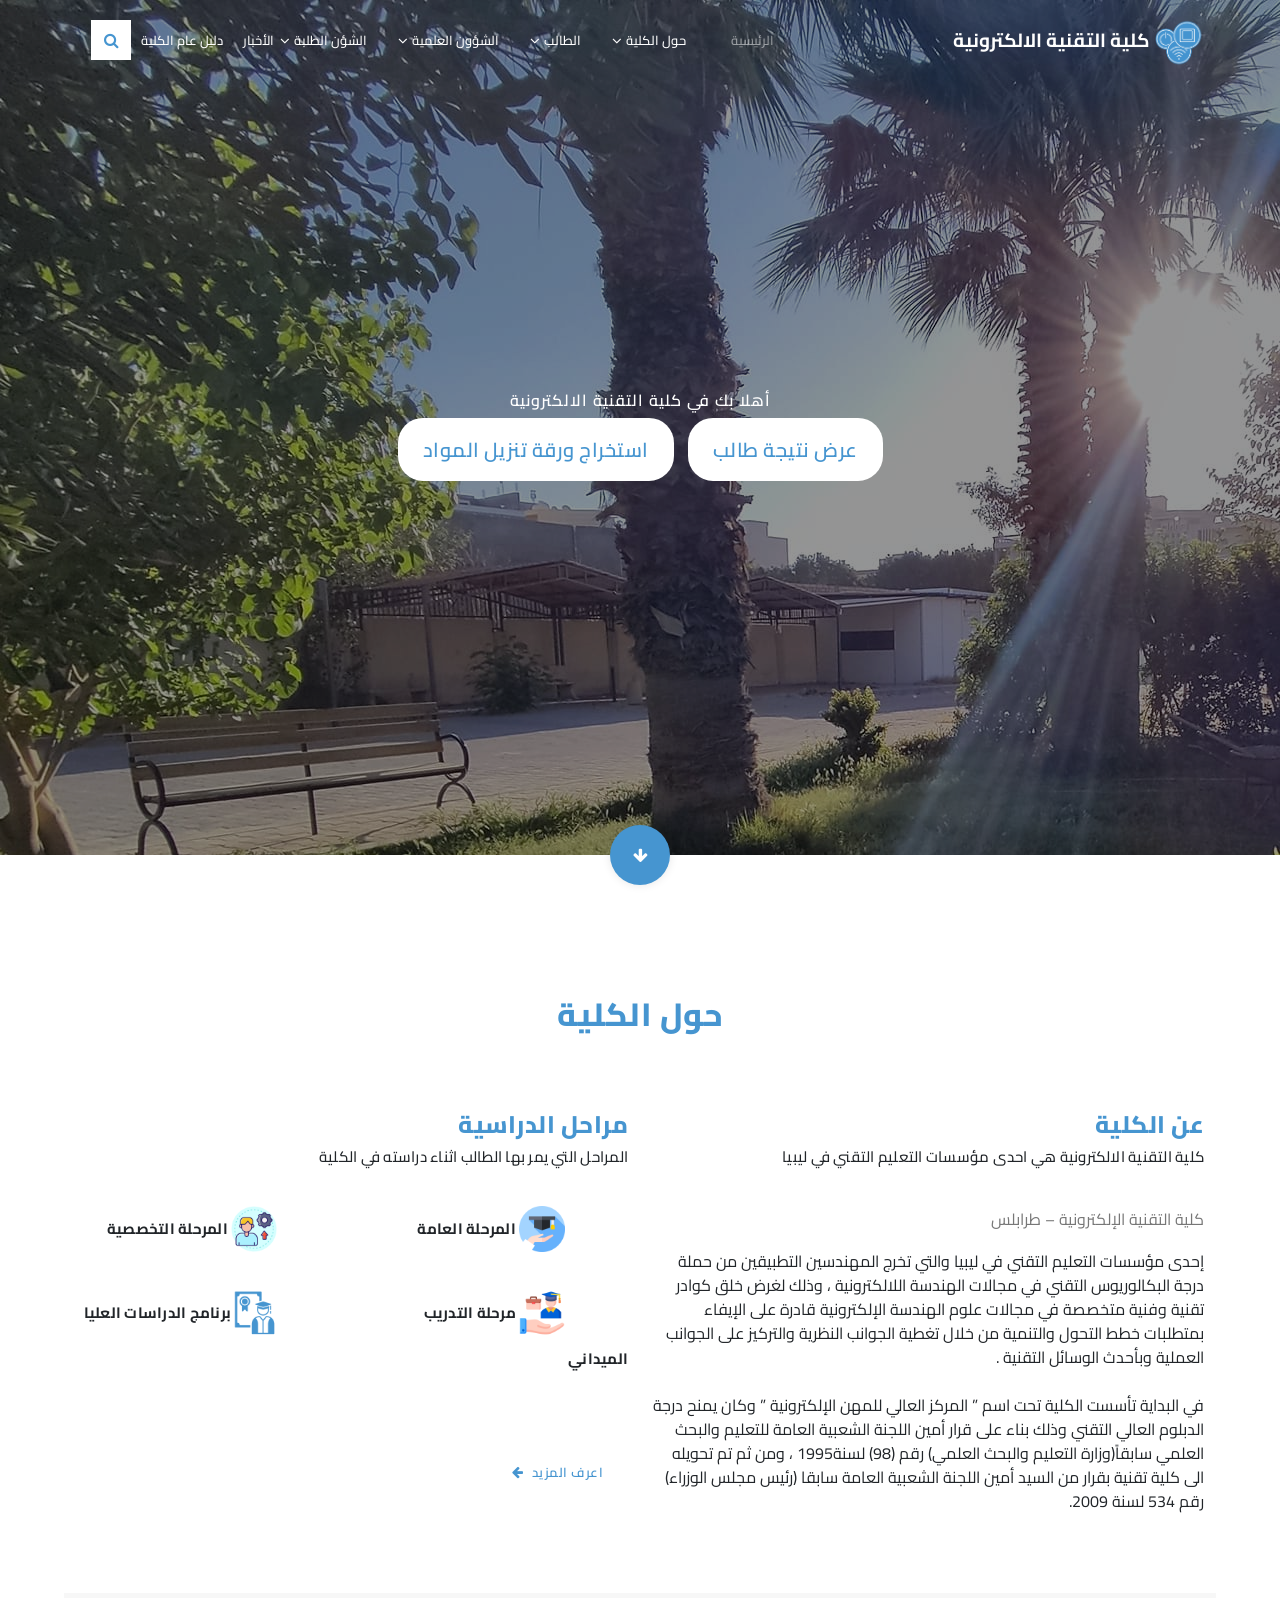
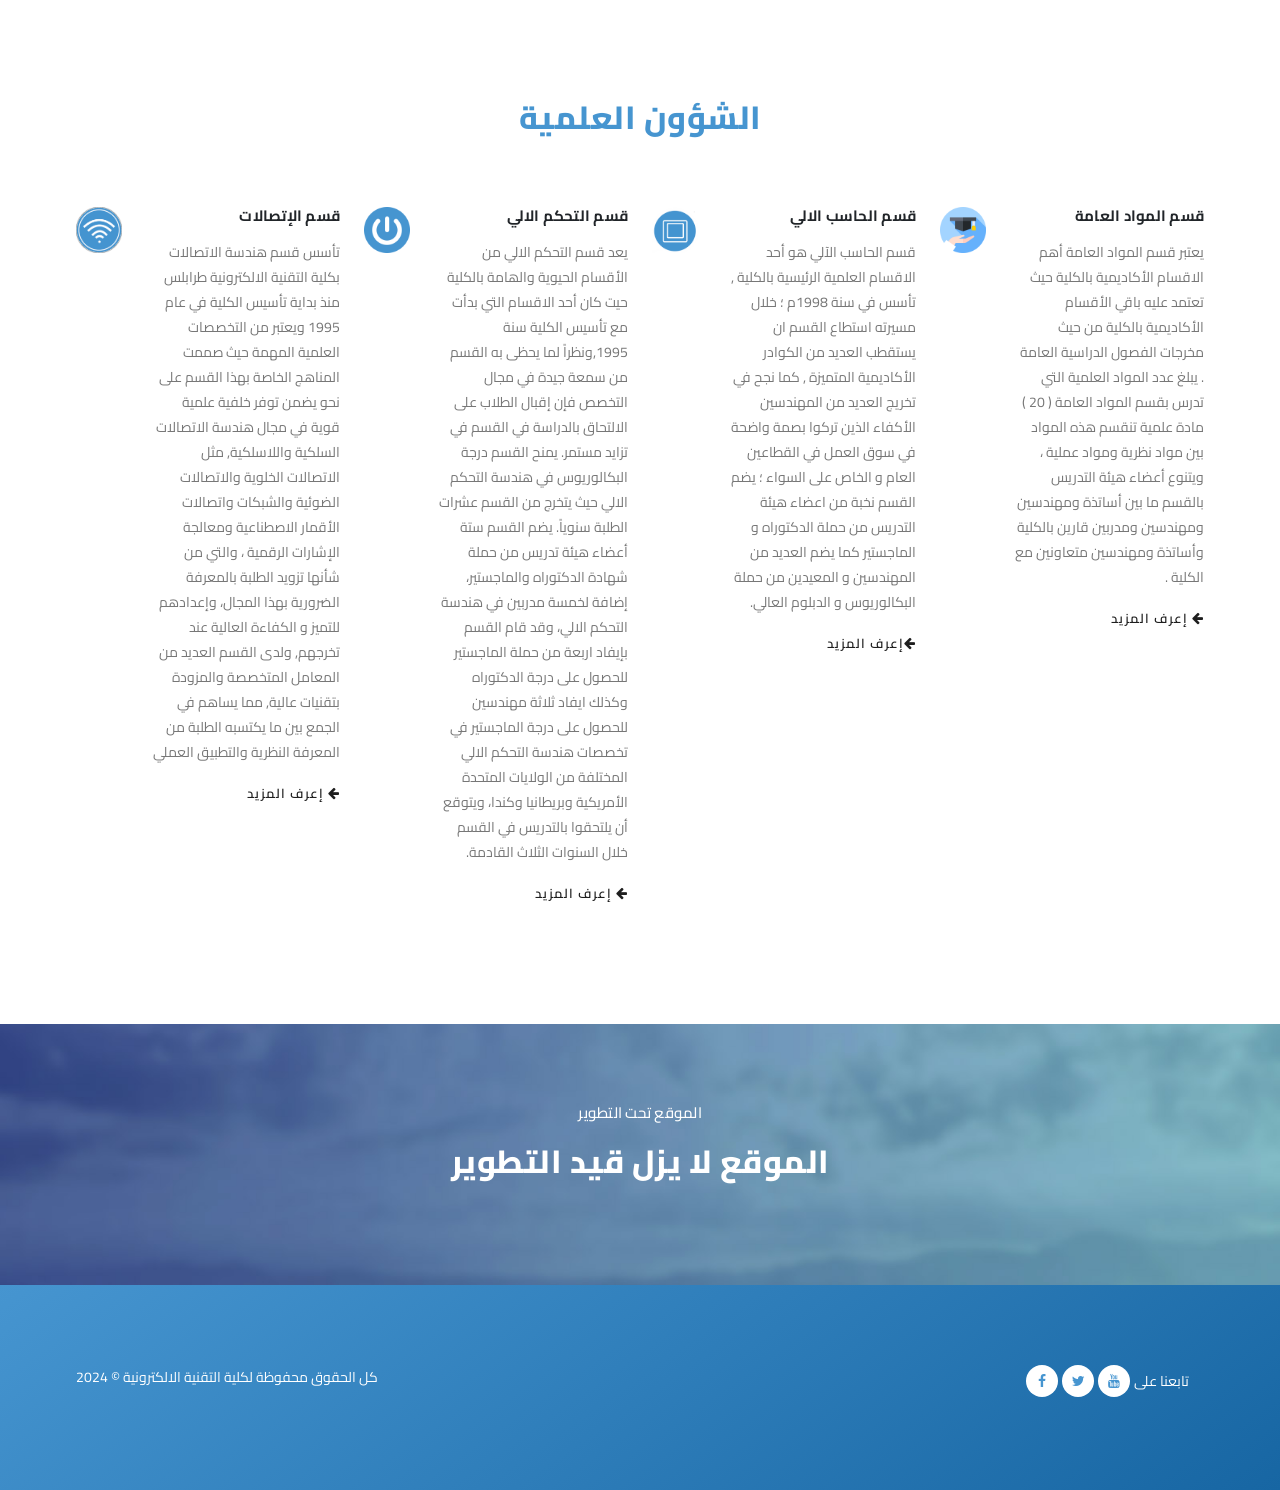
==== commit 0803718d: "Update direction of the h2" ====
--- a/index.html
+++ b/index.html
@@ -226,7 +226,7 @@
         <div class="row">
           <div class="col-lg-6 col-md-6 col-xs-12">
             <div class="section-heading text-right">
-              <h2 class="fs-4">عن الكلية</h2>
+              <h2 class="fs-4 mb-2">عن الكلية</h2>
               <h6>
                 كلية التقنية الالكترونية هي احدى مؤسسات التعليم التقني في ليبيا
               </h6>
@@ -253,7 +253,7 @@
             <div class="left-text-content">
               <div class="row">
                 <div class="section-heading text-right">
-                  <h2 class="fs-4">مراحل الدراسية</h2>
+                  <h2 class="fs-4 mb-2">مراحل الدراسية</h2>
                   <h6>المراحل التي يمر بها الطالب اثناء دراسته في الكلية</h6>
                 </div>
                 <div class="col-md-6 col-sm-6">
--- a/assets/css/style.css
+++ b/assets/css/style.css
@@ -36,17 +36,18 @@
 */
 
 @import url('https://fonts.googleapis.com/css2?family=Cairo:wght@200..1000&display=swap');
+
 * {
   margin: 0;
   padding: 0;
   border: 0;
   outline: 0;
   box-sizing: border-box;
-font-family: "Cairo", sans-serif;
+  font-family: "Cairo", sans-serif;
   font-optical-sizing: auto;
   font-weight: ;
   font-style: normal;
-  font-variation-settings:"slnt" 0;
+  font-variation-settings: "slnt" 0;
 }
 }
 
@@ -1279,6 +1280,7 @@
 
 #features .features-item {
   margin-bottom: 50px;
+  direction: rtl;
 }
 
 .features-item .features-icon {
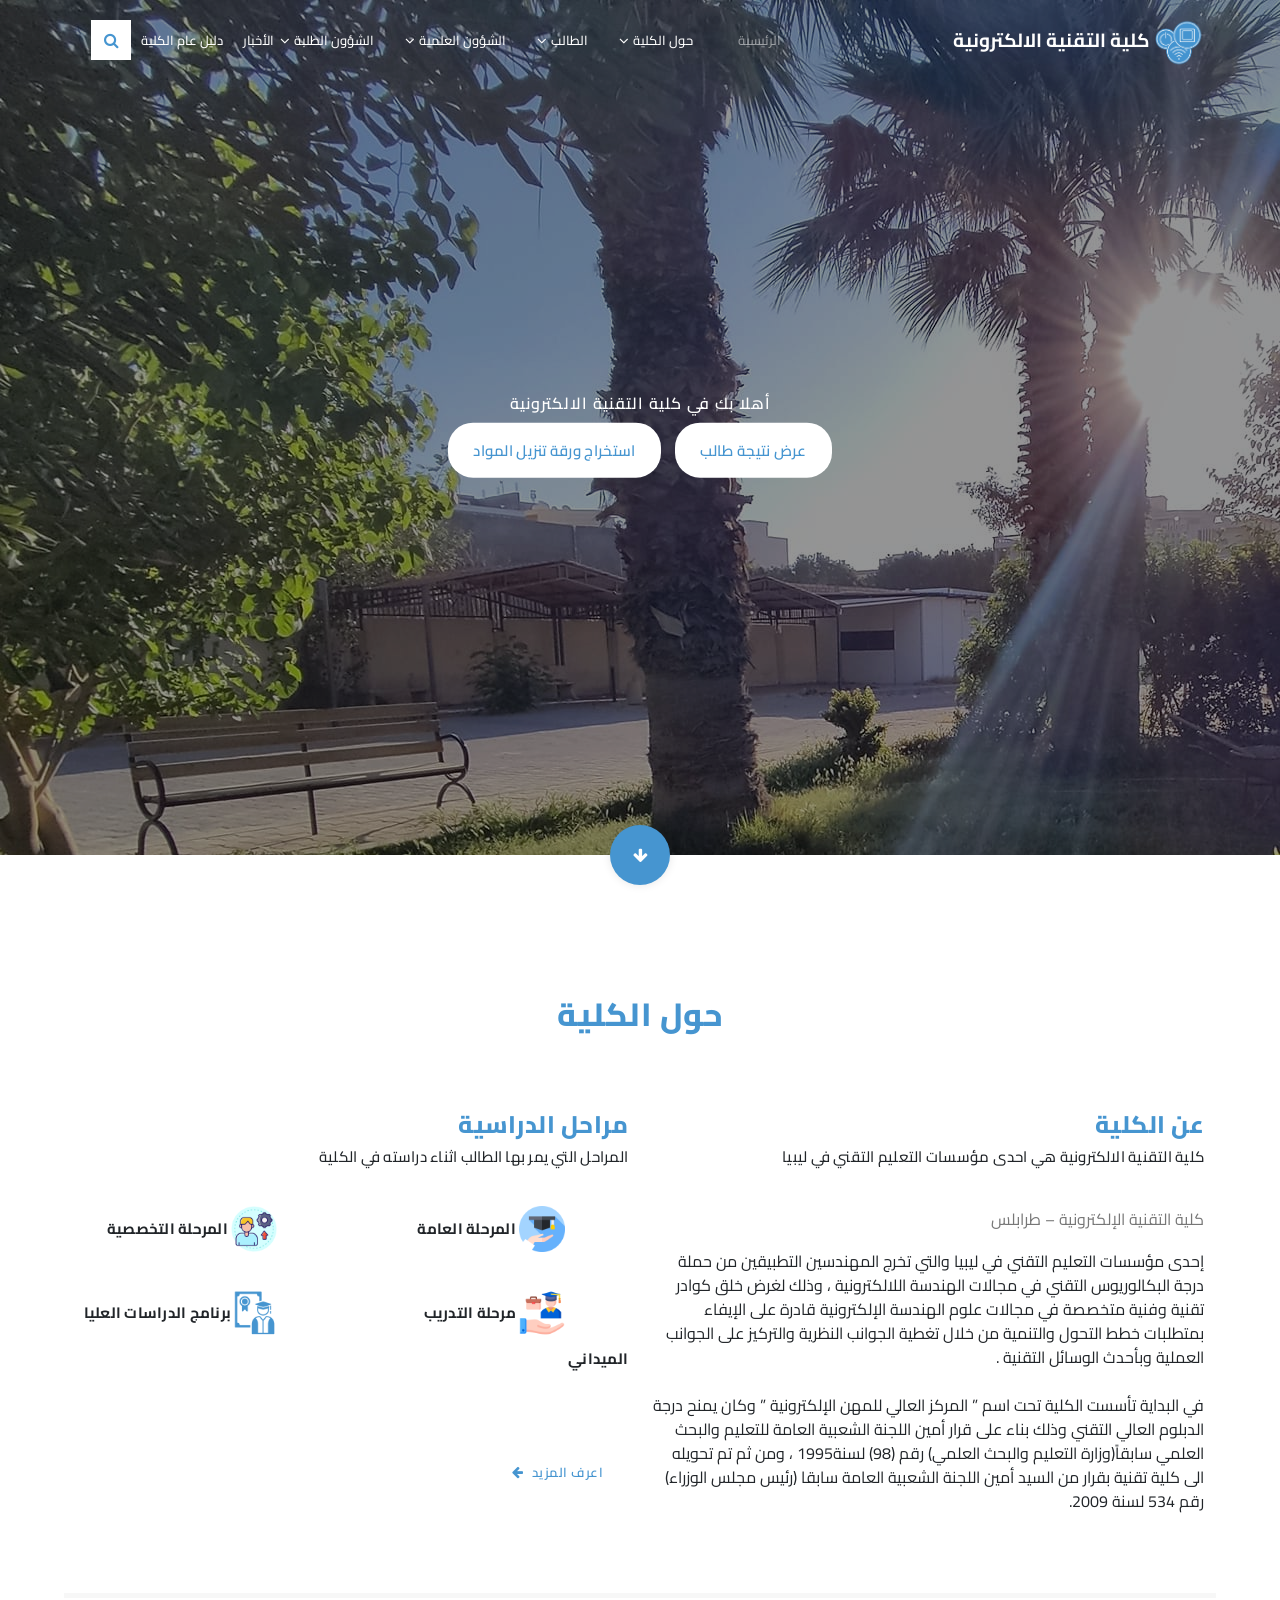
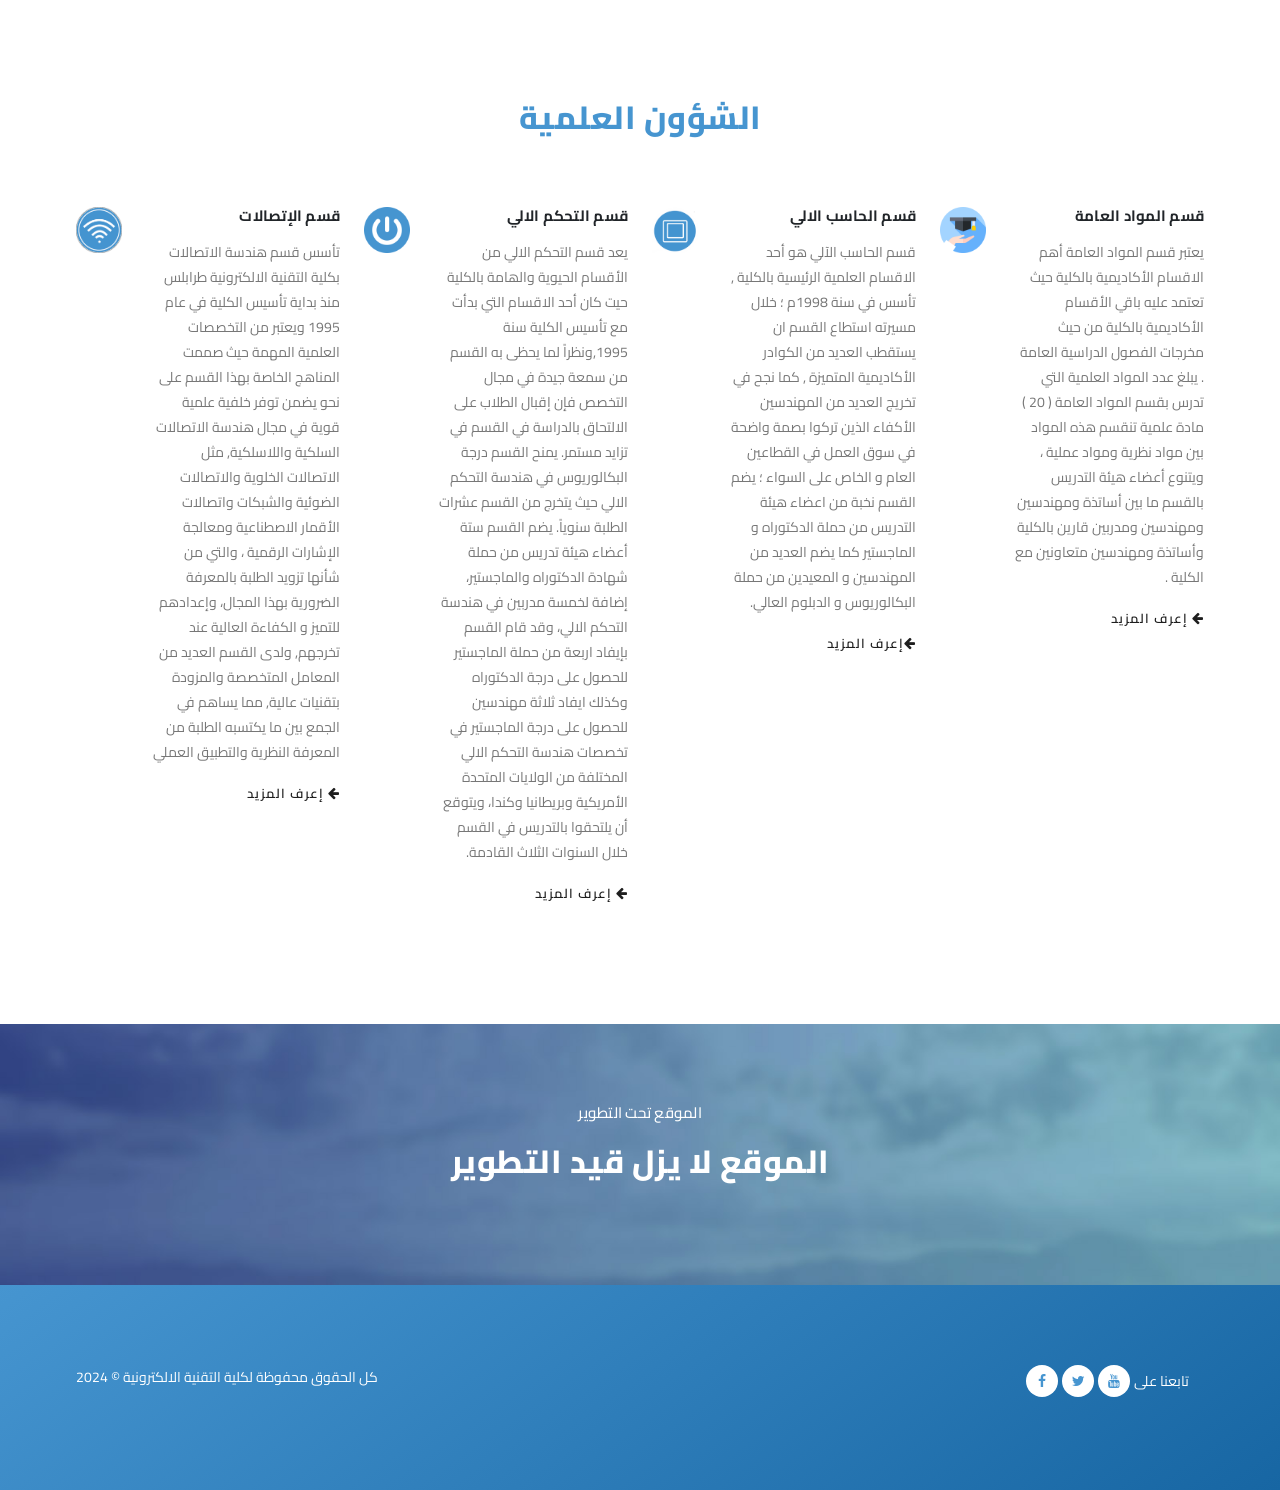
==== commit ebb3c4b9: "update some button on moblie look and some security vulnerabilities" ====
--- a/index.html
+++ b/index.html
@@ -4,6 +4,7 @@
     <meta charset="utf-8" />
     <meta name="viewport" content="width=device-width, initial-scale=1" />
     <meta http-equiv="x-ua-compatible" content="ie=edge" />
+    <meta http-equiv="Content-Security-Policy" content="frame-ancestors 'self'" />
 
     <link
       rel="shortcut icon"
@@ -98,7 +99,7 @@
                   </ul>
                 </li>
                 <li class="submenu">
-                  <a href="#">الشؤن الطلبة</a>
+                  <a href="#">الشؤون الطلبة</a>
                   <ul>
                     <li>
                       <a href="about-students.html"
@@ -169,12 +170,12 @@
               <h3>أهلا بك في كلية التقنية الالكترونية</h3>
               <a
                 href="#"
-                class="main-filled-button mt-3"
+                class="main-filled-button mt-3 col-12 col-md-6 mb-2 mb-md-0"
                 >عرض نتيجة طالب</a
               >
               <a
                 href="#"
-                class="main-filled-button mt-3"
+                class="main-filled-button mt-3 col-12 col-md-6"
                 >استخراج ورقة تنزيل المواد</a
               >
             </div>
--- a/assets/css/style.css
+++ b/assets/css/style.css
@@ -189,14 +189,14 @@
 }
 
 a.main-filled-button {
-  font-size: 20px;
+  font-size: 15px;
   border-radius: 25px;
   padding: 13px 25px;
   background-color: #fff;
   text-transform: uppercase;
   color: #4695d0;
   font-weight: 600;
-  letter-spacing: 0.5px;
+  letter-spacing: 0.3px;
   -webkit-transition: all 0.3s ease 0s;
   -moz-transition: all 0.3s ease 0s;
   -o-transition: all 0.3s ease 0s;
@@ -207,6 +207,18 @@
   color: #fff;
   background-color: #4695d0;
 }
+
+@media screen and (max-width: 767px) {
+  .main-banner .text-content a.main-filled-button {
+    display: inline-block;
+    /* Helps buttons align side-by-side with col-* classes */
+    vertical-align: top;
+    /* Align buttons nicely if they wrap */
+  }
+}
+
+/* Ensure banner buttons respect grid layout on mobile */
+
 
 a.main-button-icon {
   font-size: 13px;
